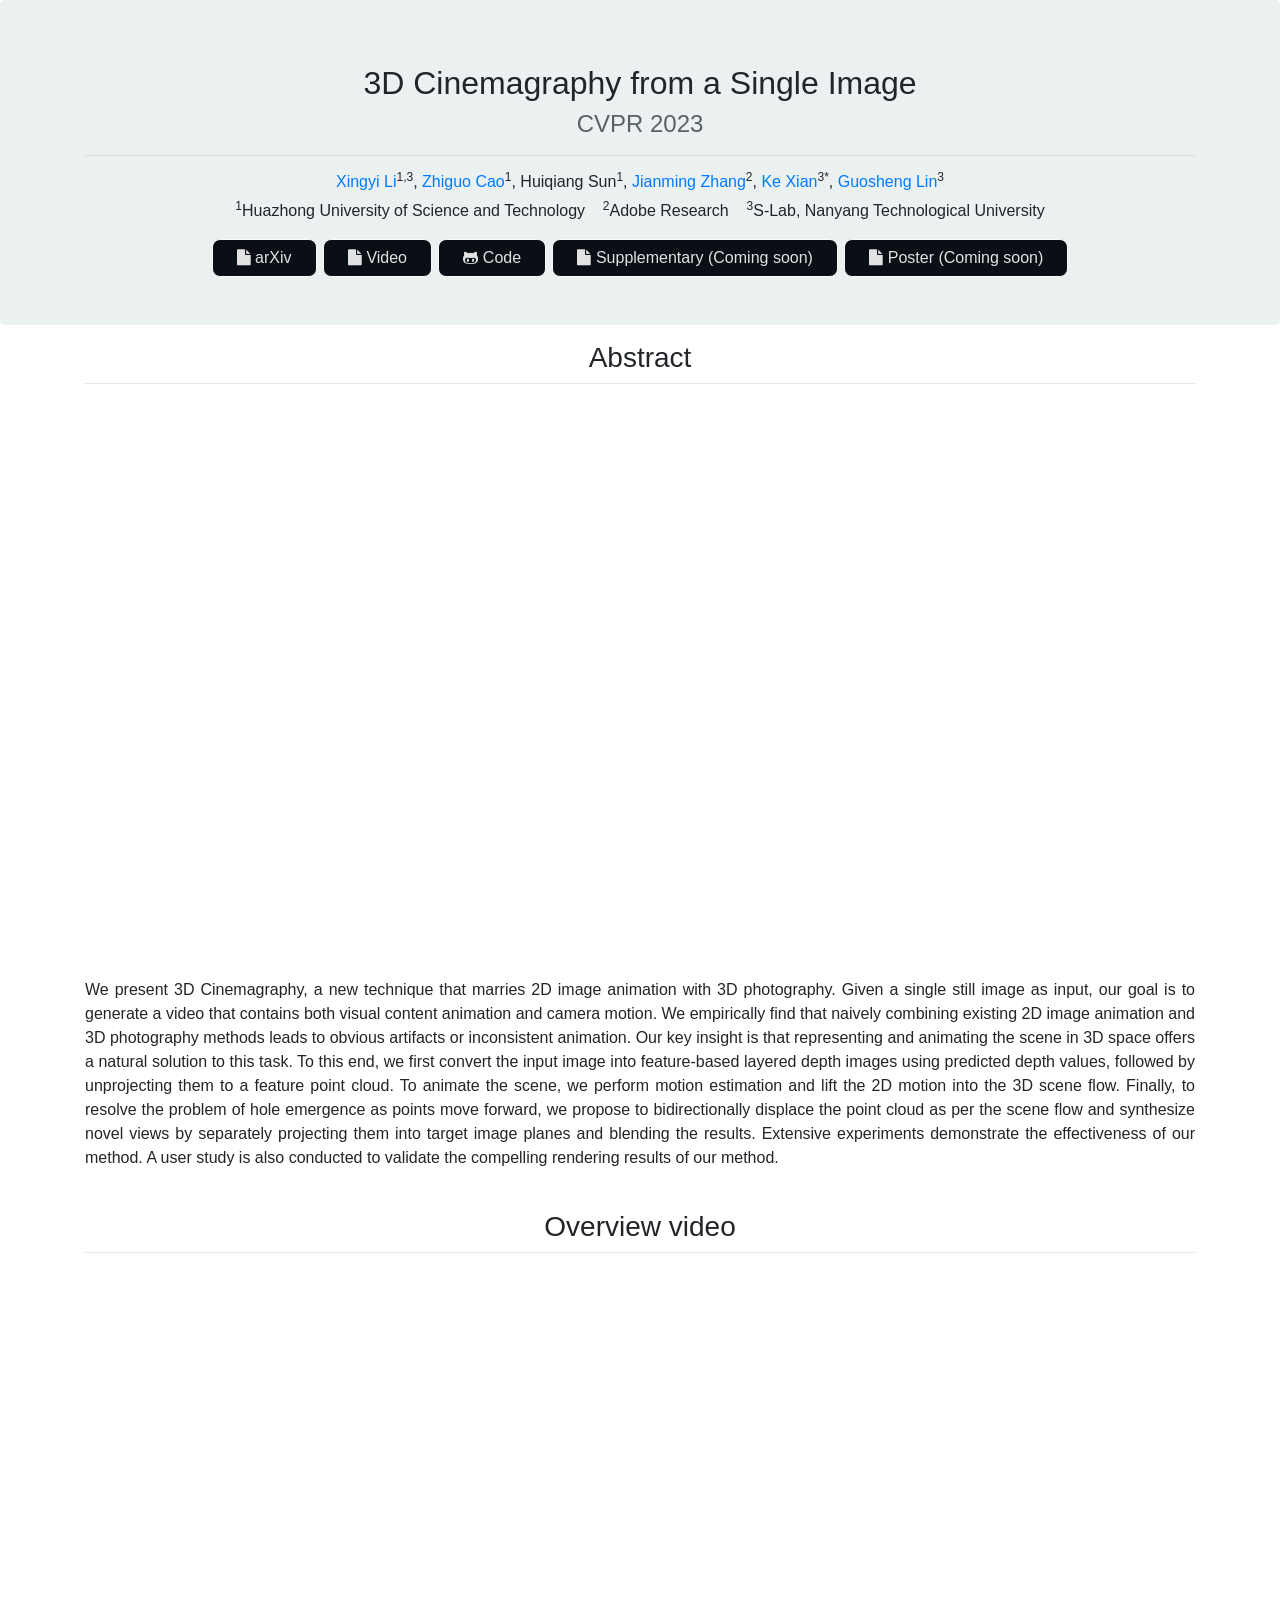
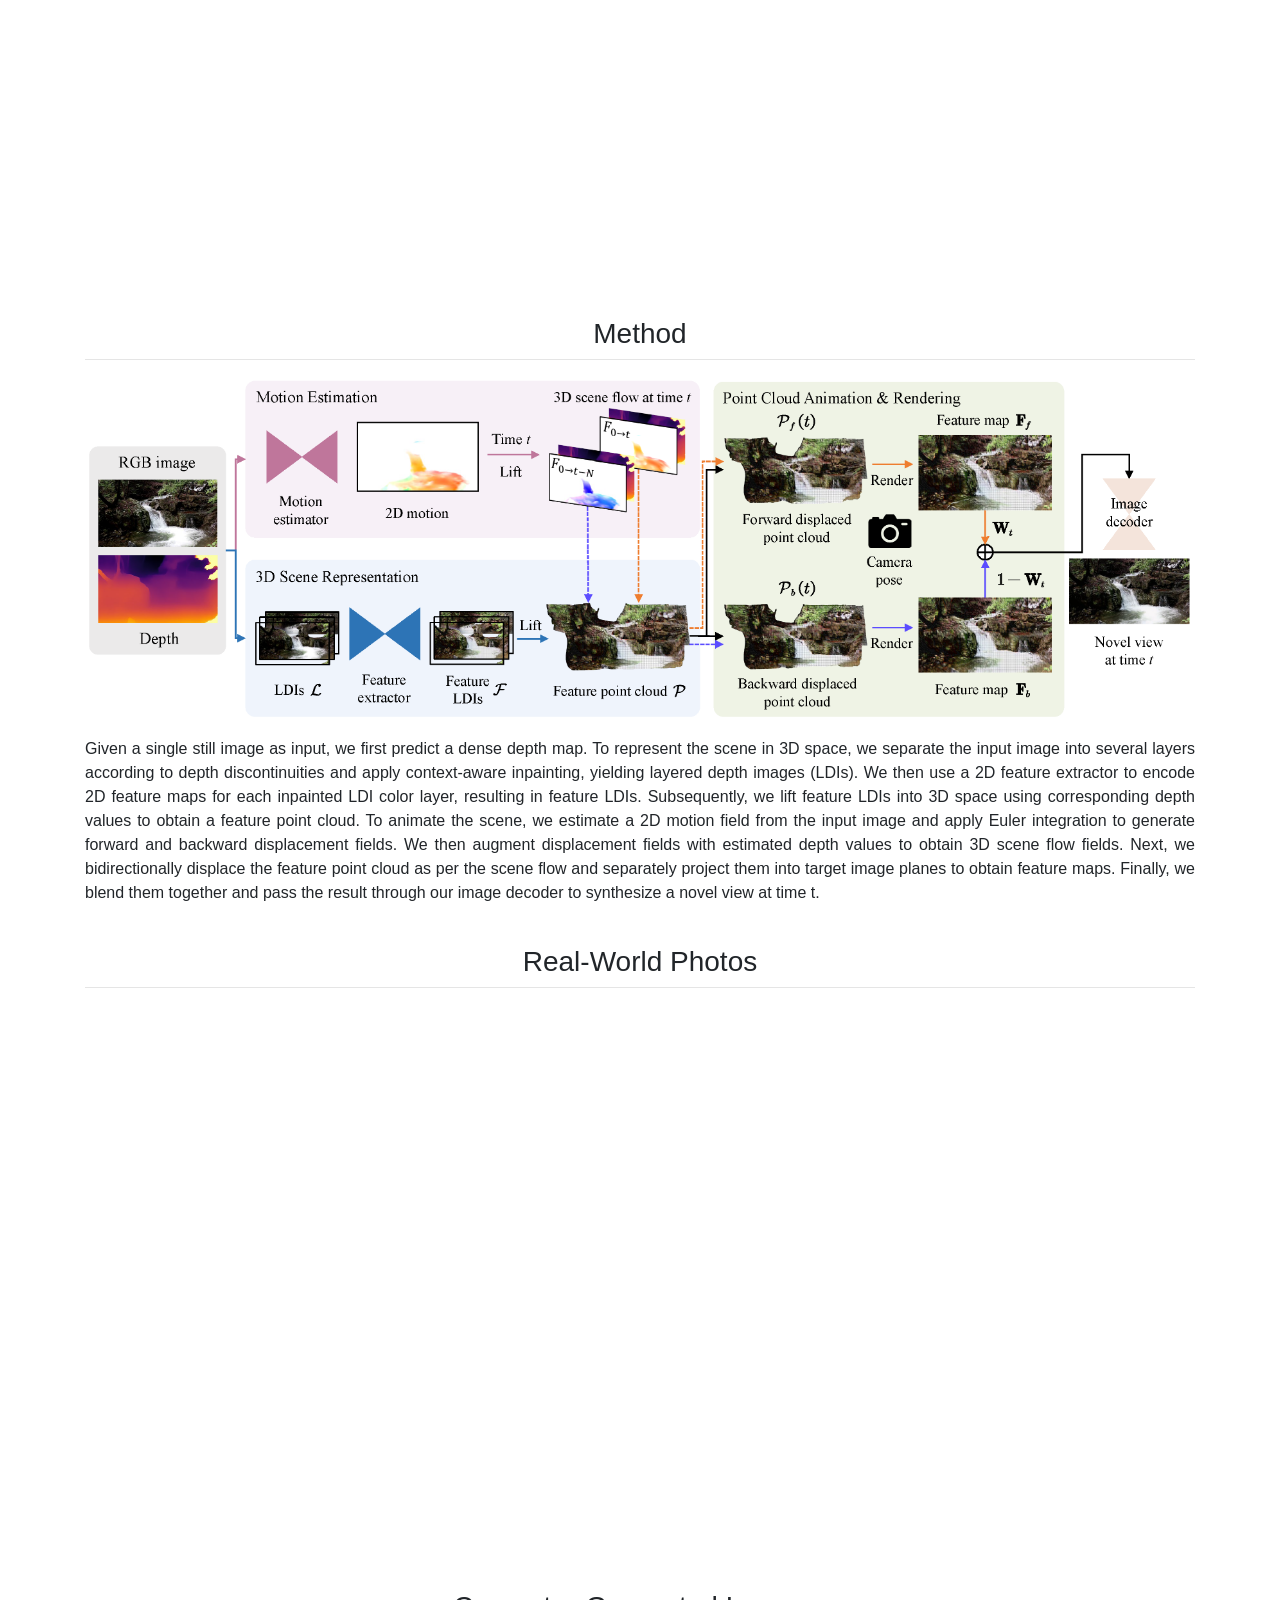
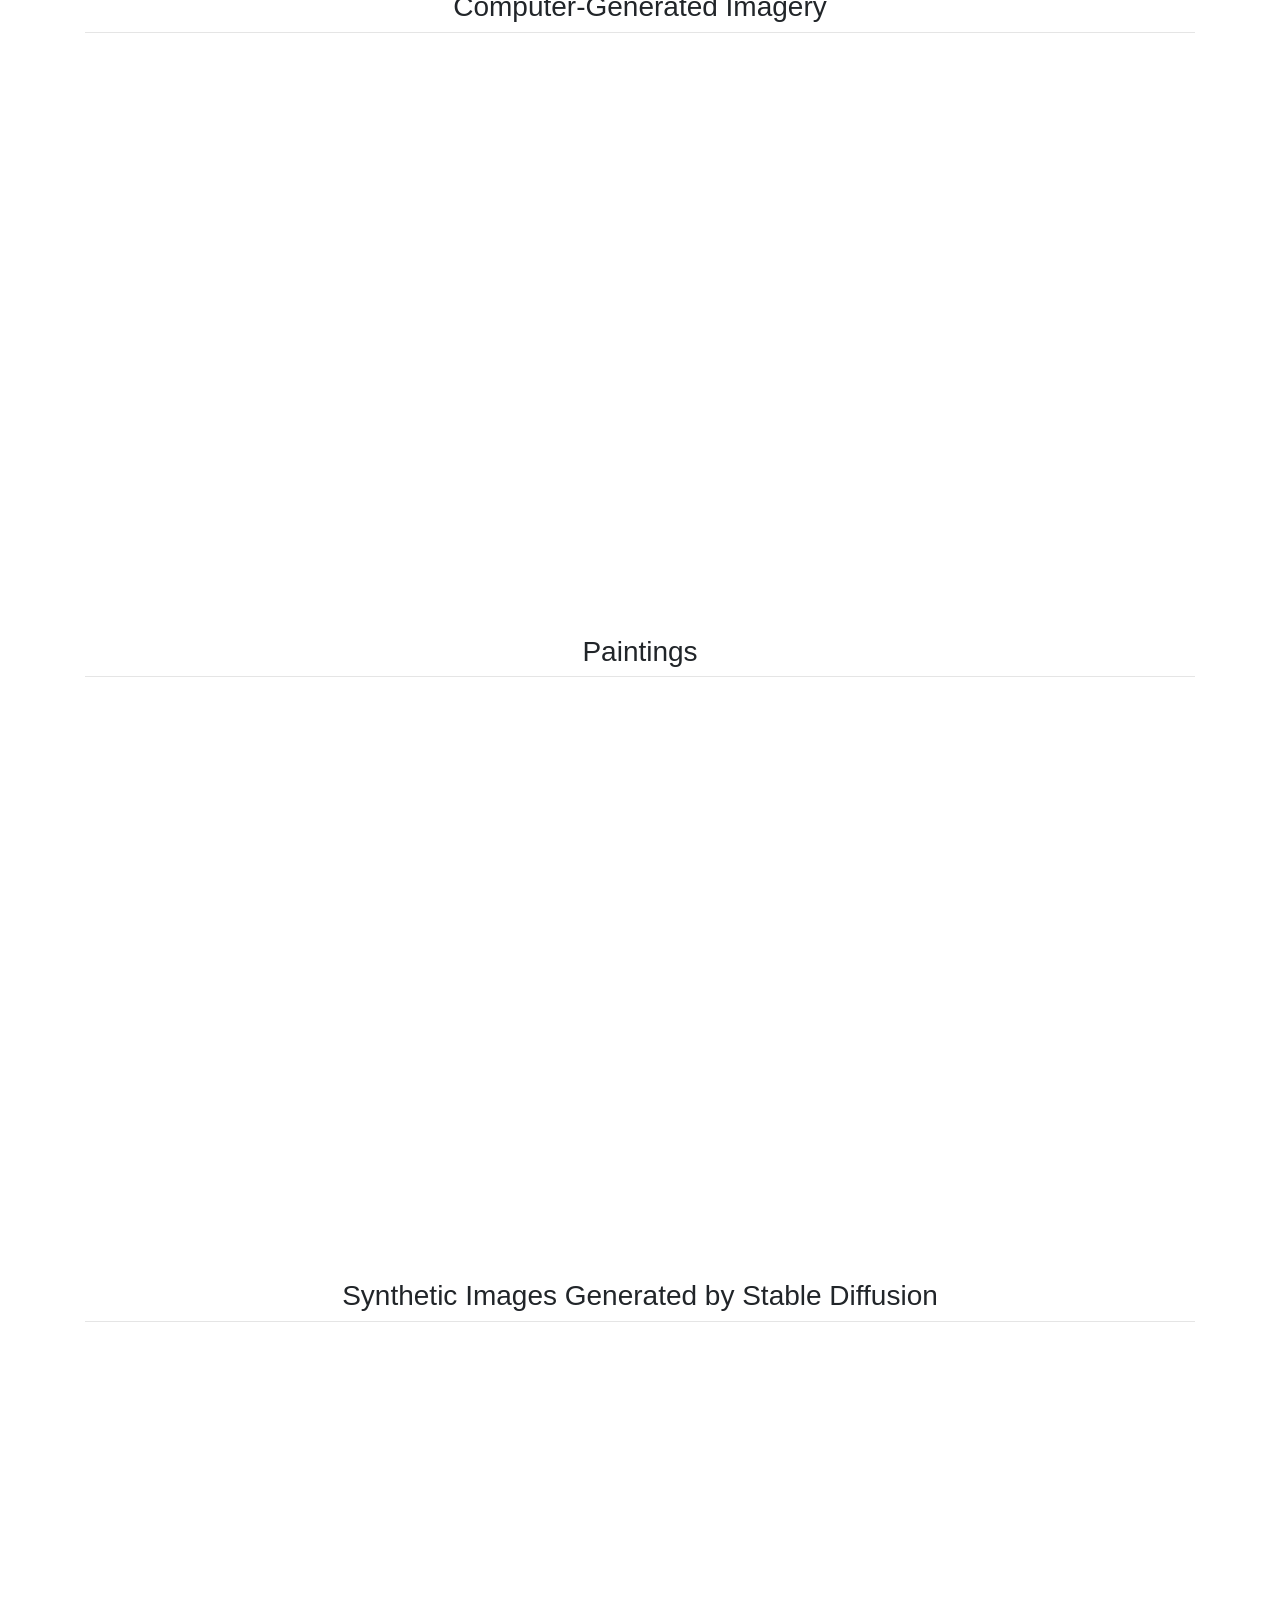
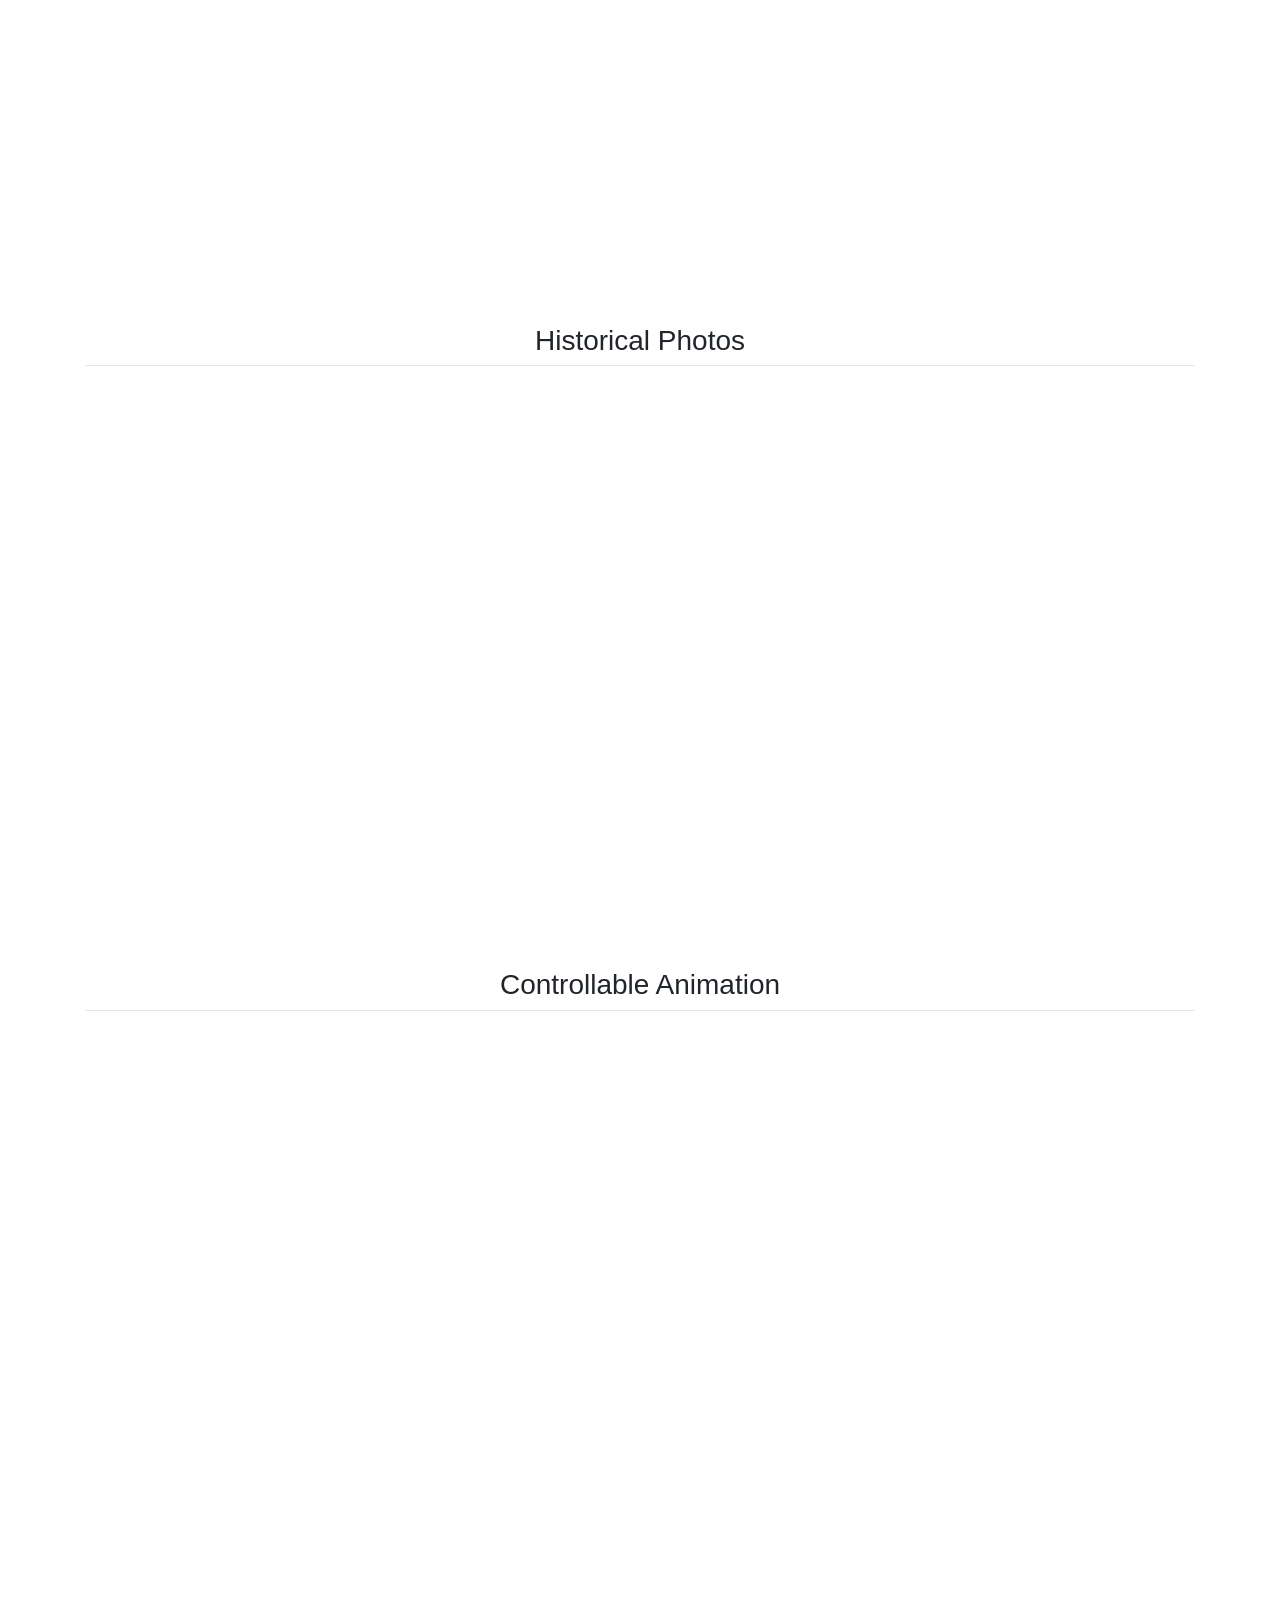
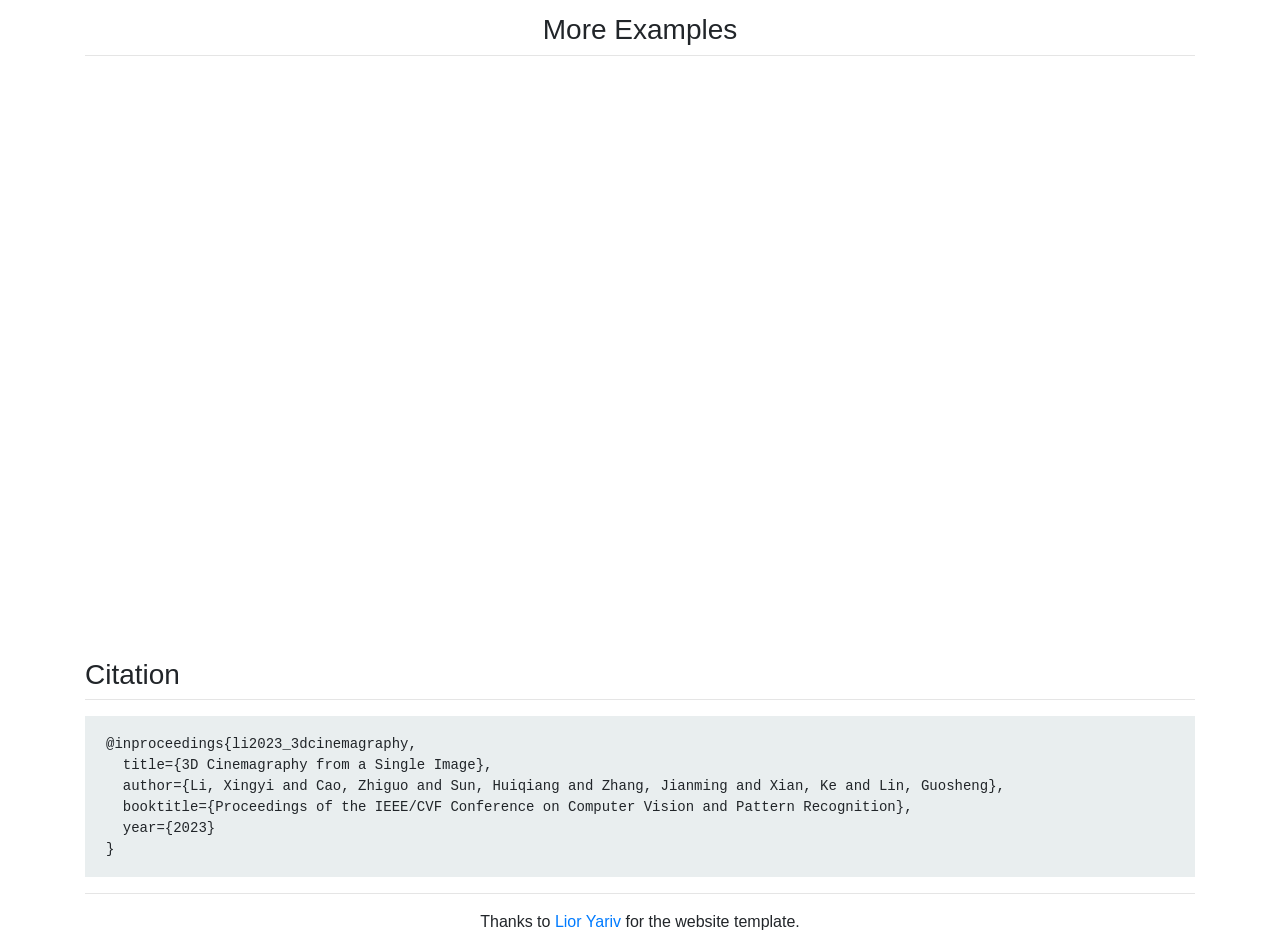
==== 3d-cinemagraphy/index.html @ d4bc2334 "Update index.html" ====
<!DOCTYPE html>
<html lang="en">
  <head>
    <meta charset="UTF-8">
    <meta http-equiv="X-UA-Compatible" content="IE=edge">
    <meta name="viewport" content="width=device-width, initial-scale=1">
    <title>3D Cinemagraphy from a Single Image</title>
    <!-- Bootstrap -->
    <link href="css/bootstrap-4.4.1.css" rel="stylesheet">
    <link rel="stylesheet" href="https://cdnjs.cloudflare.com/ajax/libs/font-awesome/4.7.0/css/font-awesome.min.css"> 
  </head>

  <!-- cover -->
  <section>
    <div class="jumbotron text-center mt-0">
      <div class="container">
        <div class="row">
          <div class="col-12">
            <h2> 3D Cinemagraphy from a Single Image</h2>
            <h4 style="color:#5a6268;">CVPR 2023</h4>
            <hr>
            <h6><a href="https://xingyi-li.github.io/" target="_blank">Xingyi Li</a><sup>1,3</sup>, 
                <a href="http://english.aia.hust.edu.cn/info/1030/1072.htm" target="_blank">Zhiguo Cao</a><sup>1</sup>,
                Huiqiang Sun</a><sup>1</sup>, 
                <a href="https://jimmie33.github.io/" target="_blank">Jianming Zhang</a><sup>2</sup>,
                <a href="https://sites.google.com/site/kexian1991/" target="_blank">Ke Xian</a><sup>3*</sup>, 
                <a href="https://guosheng.github.io/" target="_blank">Guosheng Lin</a><sup>3</sup></h6>
            <p><sup>1</sup>Huazhong University of Science and Technology &nbsp;&nbsp; 
               <sup>2</sup>Adobe Research &nbsp;&nbsp; 
               <sup>3</sup>S-Lab, Nanyang Technological University</p>
            <div class="row justify-content-center">
              <div class="column">
                  <p class="mb-5"><a class="btn btn-large btn-light" href="https://arxiv.org/abs/2303.05724" role="button"  target="_blank">
                    <i class="fa fa-file"></i> arXiv </a> </p>
              </div>
              <div class="column">
                  <p class="mb-5"><a class="btn btn-large btn-light" href="https://youtu.be/NKeEgILtRkw" role="button"  target="_blank">
                    <i class="fa fa-file"></i> Video </a> </p>
              </div>
              <div class="column">
                  <p class="mb-5"><a class="btn btn-large btn-light" href="https://github.com/xingyi-li/3d-cinemagraphy" role="button"  target="_blank">
                    <i class="fa fa-github-alt"></i> Code </a> </p>
              </div>
              <div class="column">
                  <p class="mb-5"><a class="btn btn-large btn-light" href="https://xingyi-li.github.io/3d-cinemagraphy/" role="button"  target="_blank">
                    <i class="fa fa-file"></i> Supplementary (Coming soon) </a> </p>
              </div>
              <div class="column">
                <p class="mb-5"><a class="btn btn-large btn-light" href="https://xingyi-li.github.io/3d-cinemagraphy/" role="button"  target="_blank">
                  <i class="fa fa-file"></i> Poster (Coming soon) </a> </p>
            </div>
            </div>
          </div>
        </div>
      </div>
    </div>
  </section>

  <!-- abstract -->
  <section>
    <div class="container">
      <div class="row">
        <div class="col-12 text-center">
          <h3>Abstract</h3>
            <hr style="margin-top:0px">
            <video width="100%" playsinline="" autoplay="autoplay" loop="loop" preload="" muted="">
                  <source src="images/teaser_no_audio.mp4" type="video/mp4">
              </video>
<!--             <img class="img-fluid" src="images/pipeline-v4.png"> -->
              <!-- <br><br> -->
          <p class="text-justify">  </p>
          <p class="text-justify">We present 3D Cinemagraphy, a new technique that marries 2D image animation with 3D photography. Given a single still image as input, our goal is to generate a video that contains both visual content animation and camera motion. We empirically find that naively combining existing 2D image animation and 3D photography methods leads to obvious artifacts or inconsistent animation. Our key insight is that representing and animating the scene in 3D space offers a natural solution to this task. To this end, we first convert the input image into feature-based layered depth images using predicted depth values, followed by unprojecting them to a feature point cloud. To animate the scene, we perform motion estimation and lift the 2D motion into the 3D scene flow. Finally, to resolve the problem of hole emergence as points move forward, we propose to bidirectionally displace the point cloud as per the scene flow and synthesize novel views by separately projecting them into target image planes and blending the results. Extensive experiments demonstrate the effectiveness of our method. A user study is also conducted to validate the compelling rendering results of our method.</p>
        </div>
      </div>
    </div>
  </section>
  <br>

  <section>
    <div class="container">
      <div class="row">
        <div class="col-12 text-center">
            <h3>Overview video</h3>
            <hr style="margin-top:0px">
            <div class="embed-responsive embed-responsive-16by9">
                <iframe style="clip-path: inset(1px 1px)" width="100%" height="100%" src="https://www.youtube.com/embed/NKeEgILtRkw" frameborder="0" allow="accelerometer; autoplay; encrypted-media; gyroscope; picture-in-picture" allowfullscreen=""></iframe>
            </div>
        </div>
      </div>
    </div>
  </section>
  <br>

   <!-- method -->
  <section>
    <div class="container">
      <div class="row">
        <div class="col-12 text-center">
          <h3>Method</h3>
            <hr style="margin-top:0px">
<!--             <video width="100%" playsinline="" autoplay="autoplay" loop="loop" preload="" muted="">
                  <source src="images/teaser_no_audio.mp4" type="video/mp4">
              </video> -->
            <img class="img-fluid" src="images/pipeline-v4.png">
              <!-- <br><br> -->
          <p class="text-justify">  </p>
          <p class="text-justify">Given a single still image as input, we first predict a dense depth map. To represent the scene in 3D space, we separate the input image into several layers according to depth discontinuities and apply context-aware inpainting, yielding layered depth images (LDIs). We then use a 2D feature extractor to encode 2D feature maps for each inpainted LDI color layer, resulting in feature LDIs. Subsequently, we lift feature LDIs into 3D space using corresponding depth values to obtain a feature point cloud. To animate the scene, we estimate a 2D motion field from the input image and apply Euler integration to generate forward and backward displacement fields. We then augment displacement fields with estimated depth values to obtain 3D scene flow fields. Next, we bidirectionally displace the feature point cloud as per the scene flow and separately project them into target image planes to obtain feature maps. Finally, we blend them together and pass the result through our image decoder to synthesize a novel view at time t.
</p>
        </div>
      </div>
    </div>
  </section>
  <br>

  <section>
    <div class="container">
      <div class="row">
        <div class="col-12 text-center">
          <h3>Real-World Photos</h3>
            <hr style="margin-top:0px">
            <video width="100%" playsinline="" autoplay="autoplay" loop="loop" preload="" muted="">
                  <source src="images/real-photos.mp4" type="video/mp4">
              </video>
<!--             <img class="img-fluid" src="images/pipeline-v4.png"> -->
              <!-- <br><br> -->
        </div>
      </div>
    </div>
  </section>
  <br>

  <section>
    <div class="container">
      <div class="row">
        <div class="col-12 text-center">
          <h3>Computer-Generated Imagery</h3>
            <hr style="margin-top:0px">
            <video width="100%" playsinline="" autoplay="autoplay" loop="loop" preload="" muted="">
                  <source src="images/cg.mp4" type="video/mp4">
              </video>
<!--             <img class="img-fluid" src="images/pipeline-v4.png"> -->
              <!-- <br><br> -->
        </div>
      </div>
    </div>
  </section>
  <br>

  <section>
    <div class="container">
      <div class="row">
        <div class="col-12 text-center">
          <h3>Paintings</h3>
            <hr style="margin-top:0px">
            <video width="100%" playsinline="" autoplay="autoplay" loop="loop" preload="" muted="">
                  <source src="images/paintings.mp4" type="video/mp4">
              </video>
<!--             <img class="img-fluid" src="images/pipeline-v4.png"> -->
              <!-- <br><br> -->
        </div>
      </div>
    </div>
  </section>
  <br>
  
  <section>
    <div class="container">
      <div class="row">
        <div class="col-12 text-center">
          <h3>Synthetic Images Generated by Stable Diffusion</h3>
            <hr style="margin-top:0px">
            <video width="100%" playsinline="" autoplay="autoplay" loop="loop" preload="" muted="">
                  <source src="images/stable.mp4" type="video/mp4">
              </video>
<!--             <img class="img-fluid" src="images/pipeline-v4.png"> -->
              <!-- <br><br> -->
        </div>
      </div>
    </div>
  </section>
  <br>

  <section>
    <div class="container">
      <div class="row">
        <div class="col-12 text-center">
          <h3>Historical Photos</h3>
            <hr style="margin-top:0px">
            <video width="100%" playsinline="" autoplay="autoplay" loop="loop" preload="" muted="">
                  <source src="images/historical.mp4" type="video/mp4">
              </video>
<!--             <img class="img-fluid" src="images/pipeline-v4.png"> -->
              <!-- <br><br> -->
        </div>
      </div>
    </div>
  </section>
  <br>

  <section>
    <div class="container">
      <div class="row">
        <div class="col-12 text-center">
          <h3>Controllable Animation</h3>
            <hr style="margin-top:0px">
            <video width="100%" playsinline="" autoplay="autoplay" loop="loop" preload="" muted="">
                  <source src="images/control.mp4" type="video/mp4">
              </video>
<!--             <img class="img-fluid" src="images/pipeline-v4.png"> -->
              <!-- <br><br> -->
        </div>
      </div>
    </div>
  </section>
  <br>

  <section>
    <div class="container">
      <div class="row">
        <div class="col-12 text-center">
          <h3>More Examples</h3>
            <hr style="margin-top:0px">
            <video width="100%" playsinline="" autoplay="autoplay" loop="loop" preload="" muted="">
                  <source src="images/more.mp4" type="video/mp4">
              </video>
<!--             <img class="img-fluid" src="images/pipeline-v4.png"> -->
              <!-- <br><br> -->
        </div>
      </div>
    </div>
  </section>
  <br>

  <!-- Appearsnce Hallucination
  <section>
    <div class="container">
      <div class="row">
        <div class="col-12 text-center">
            <h3> Appearance Hallucination of Brandenburg Gate </h3>
            <hr style="margin-top:0px">
            <video width="100%" playsinline="" autoplay="autoplay" loop="loop" preload="" muted="">
                <source src="images/app_Gate_c.mp4" type="video/mp4">
            </video>
        </div>
      </div>
    </div>
  </section>
  <br> of Brandenburg Gate -->

  <!-- Appearance
  <section>
    <div class="container">
      <div class="row">
        <div class="col-12 text-center">
            <h3>Appearance Hallucination of Brandenburg Gate</h3>
            <hr style="margin-top:0px">
            <video width="100%" playsinline="" autoplay="autoplay" loop="loop" preload="" muted="">
                <source src="images/app_Gate_c.mp4" type="video/mp4">
            <h3>Appearance Hallucination of Trevi Fountain</h3>
            <hr style="margin-top:0px">
            </video>
            <video width="100%" playsinline="" autoplay="autoplay" loop="loop" preload="" muted="">
                <source src="images/app_Fountain_c.mp4" type="video/mp4">
            </video>
        </div>
      </div>
    </div>
  </section>
  <br> Hallucination -->

 <!-- Appearance Hallucination -->
<!--   <section>
    <div class="container">
      <div class="row">
        <div class="col-12 text-center">
            <h3>Appearance Hallucination</h3>
            <hr style="margin-top:0px">
            <h4 style="margin-top:20px; margin-bottom:20px; color:#717980">Brandenburg Gate</h4>
            <video width="100%" playsinline="" autoplay="autoplay" loop="loop" preload="" muted="">
                <source src="images/app_Gate_c.mp4" type="video/mp4">
            </video>

            <h4 style="margin-top:20px; margin-bottom:20px; color:#717980">Trevi Fountain</h4>
            <video width="100%" playsinline="" autoplay="autoplay" loop="loop" preload="" muted="">
                <source src="images/app_Fountain_c.mp4" type="video/mp4">
            </video>
            </video>
        </div>
      </div>
    </div>
  </section>
  <br> -->

  <!-- Cross-Appearance Hallucination -->
<!--   <section>
    <div class="container">
      <div class="row">
        <div class="col-12 text-center">
            <h3>Cross-Appearance Hallucination</h3>
            <hr style="margin-top:0px">
            <h4 style="margin-top:20px; margin-bottom:20px; color:#717980">From Trevi Fountain to Brandenburg Gate</h4>
            <video width="100%" playsinline="" autoplay="autoplay" loop="loop" preload="" muted="">
                <source src="images/Fountain2Gate_c.mp4" type="video/mp4">
            </video>

            <h4 style="margin-top:20px; margin-bottom:20px; color:#717980">From Brandenburg Gate to Trevi Fountain</h4>
            <video width="100%" playsinline="" autoplay="autoplay" loop="loop" preload="" muted="">
                <source src="images/Gate2Fountain_c.mp4" type="video/mp4">
            </video>
            </video>
        </div>
      </div>
    </div>
  </section>
  <br> -->

  <!-- Appearance Hallucination From Artworks -->
<!--   <section>
    <div class="container">
      <div class="row">
        <div class="col-12 text-center">
            <h3>Appearance Hallucination From Artworks</h3>
            <hr style="margin-top:0px">
            <video width="100%" playsinline="" autoplay="autoplay" loop="loop" preload="" muted="">
                <source src="images/art_c.mp4" type="video/mp4">
            </video>
        </div>
      </div>
    </div>
  </section>
  <br> -->

<!-- citing -->
  <div class="container">
    <div class="row ">
      <div class="col-12">
          <h3>Citation</h3>
          <hr style="margin-top:0px">
              <pre style="background-color: #e9eeef;padding: 1.25em 1.5em">
<code>@inproceedings{li2023_3dcinemagraphy,
  title={3D Cinemagraphy from a Single Image},
  author={Li, Xingyi and Cao, Zhiguo and Sun, Huiqiang and Zhang, Jianming and Xian, Ke and Lin, Guosheng},
  booktitle={Proceedings of the IEEE/CVF Conference on Computer Vision and Pattern Recognition},
  year={2023}
}</code></pre>
          <hr>
      </div>
    </div>
  </div>

  <footer class="text-center" style="margin-bottom:10px">
      Thanks to <a href="https://lioryariv.github.io/" target="_blank">Lior Yariv</a> for the website template.
  </footer>

</body>
</html>
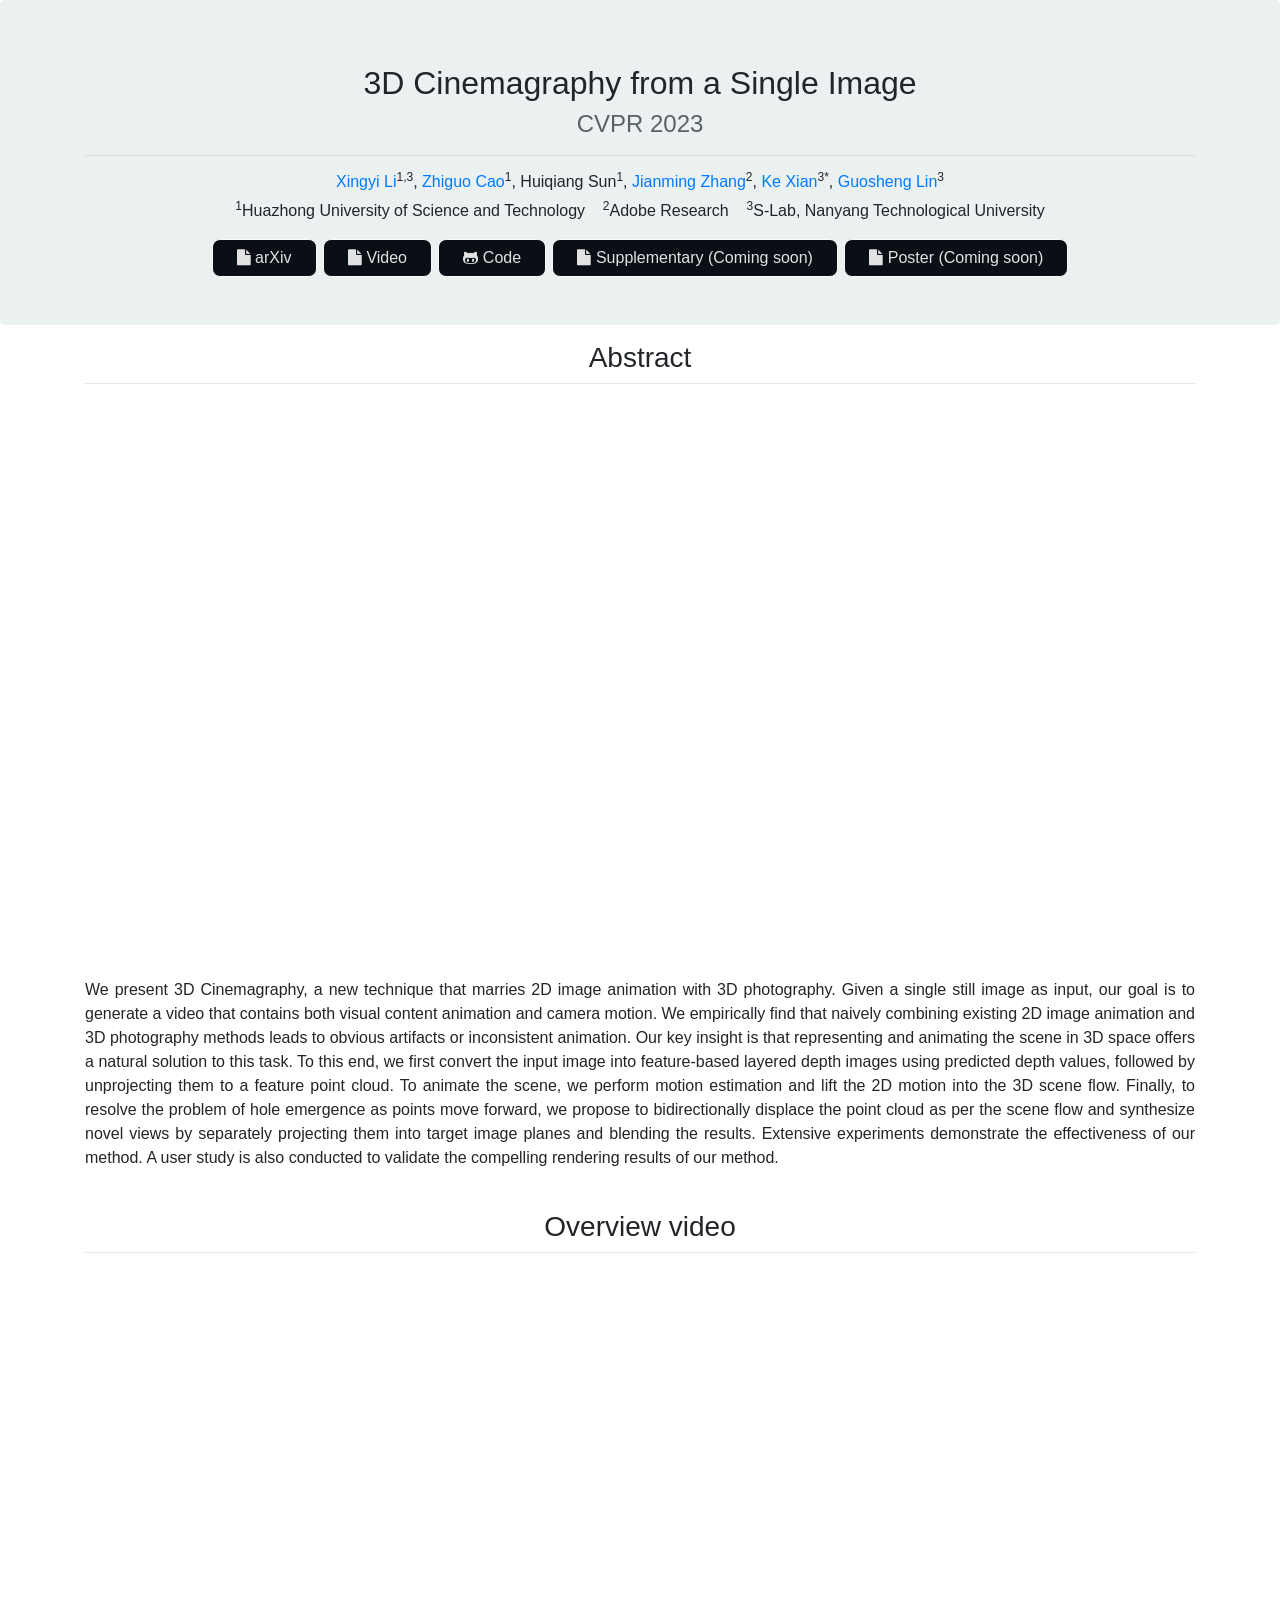
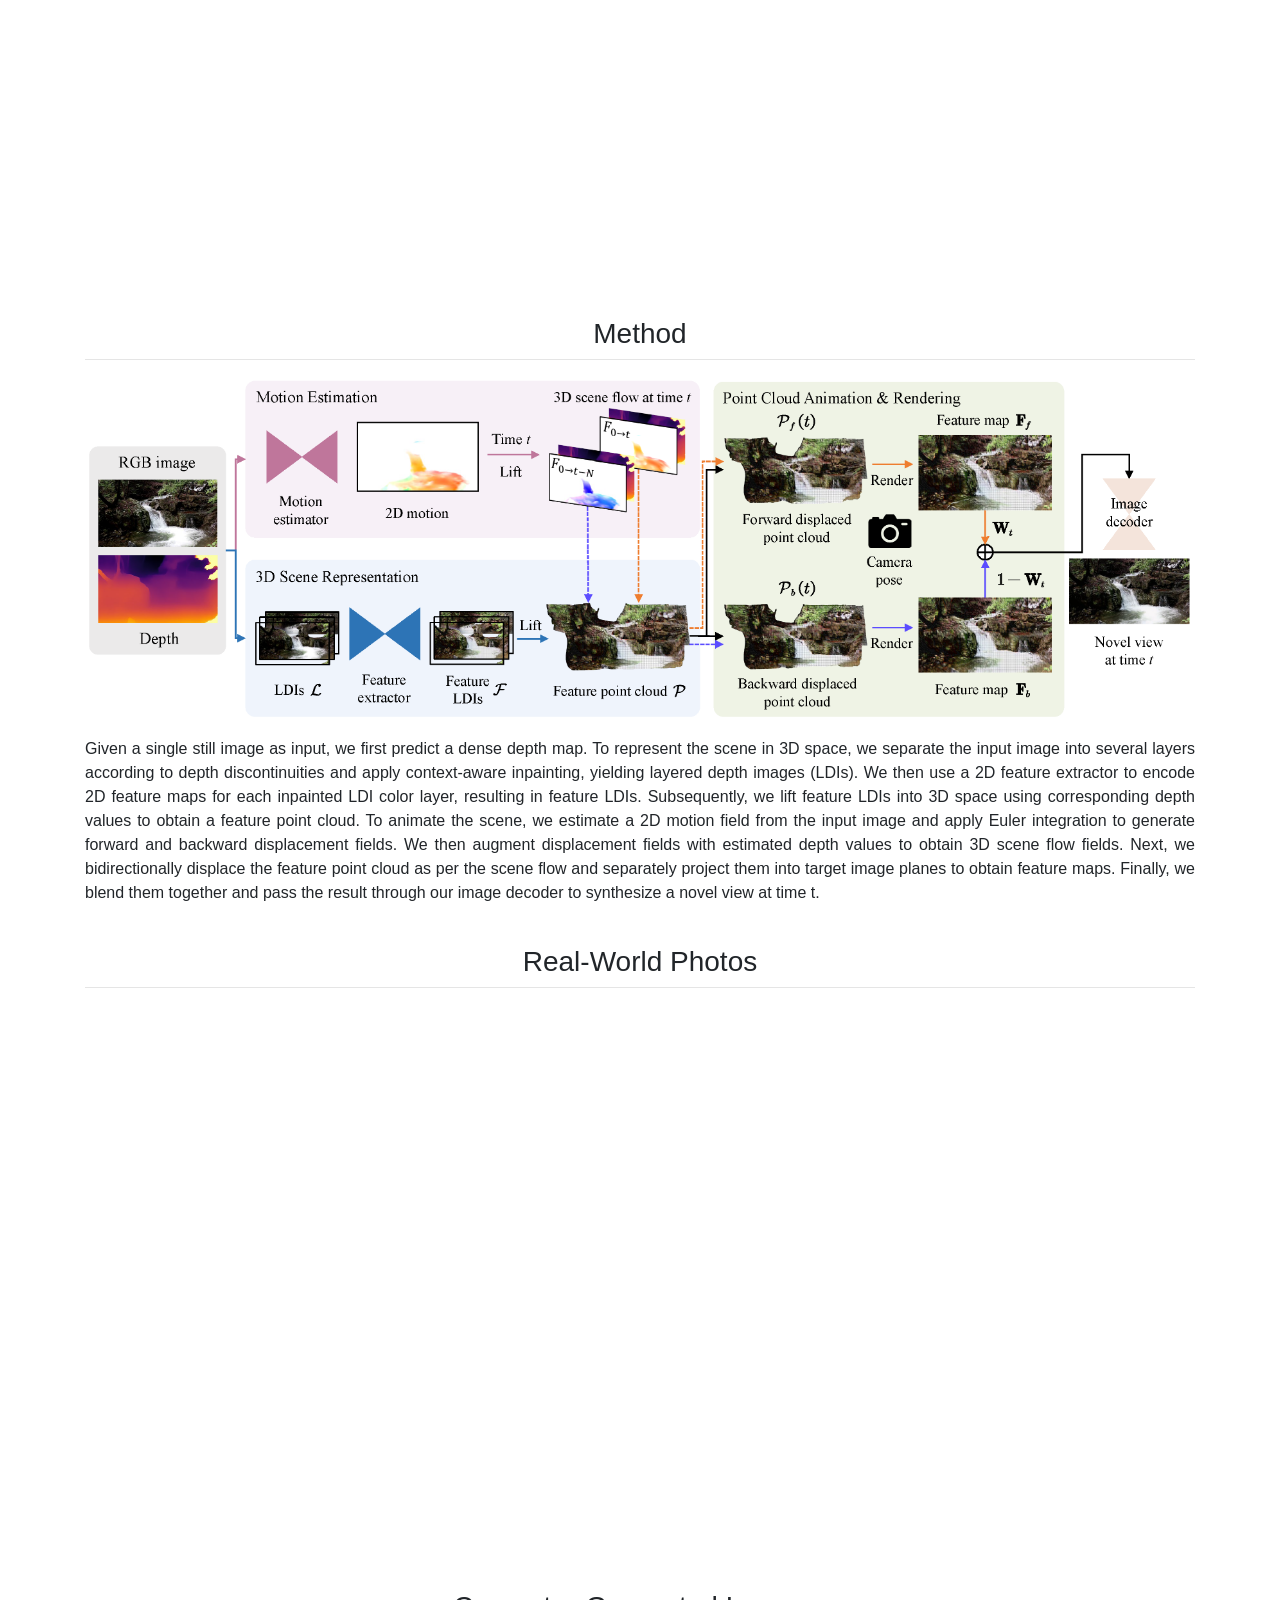
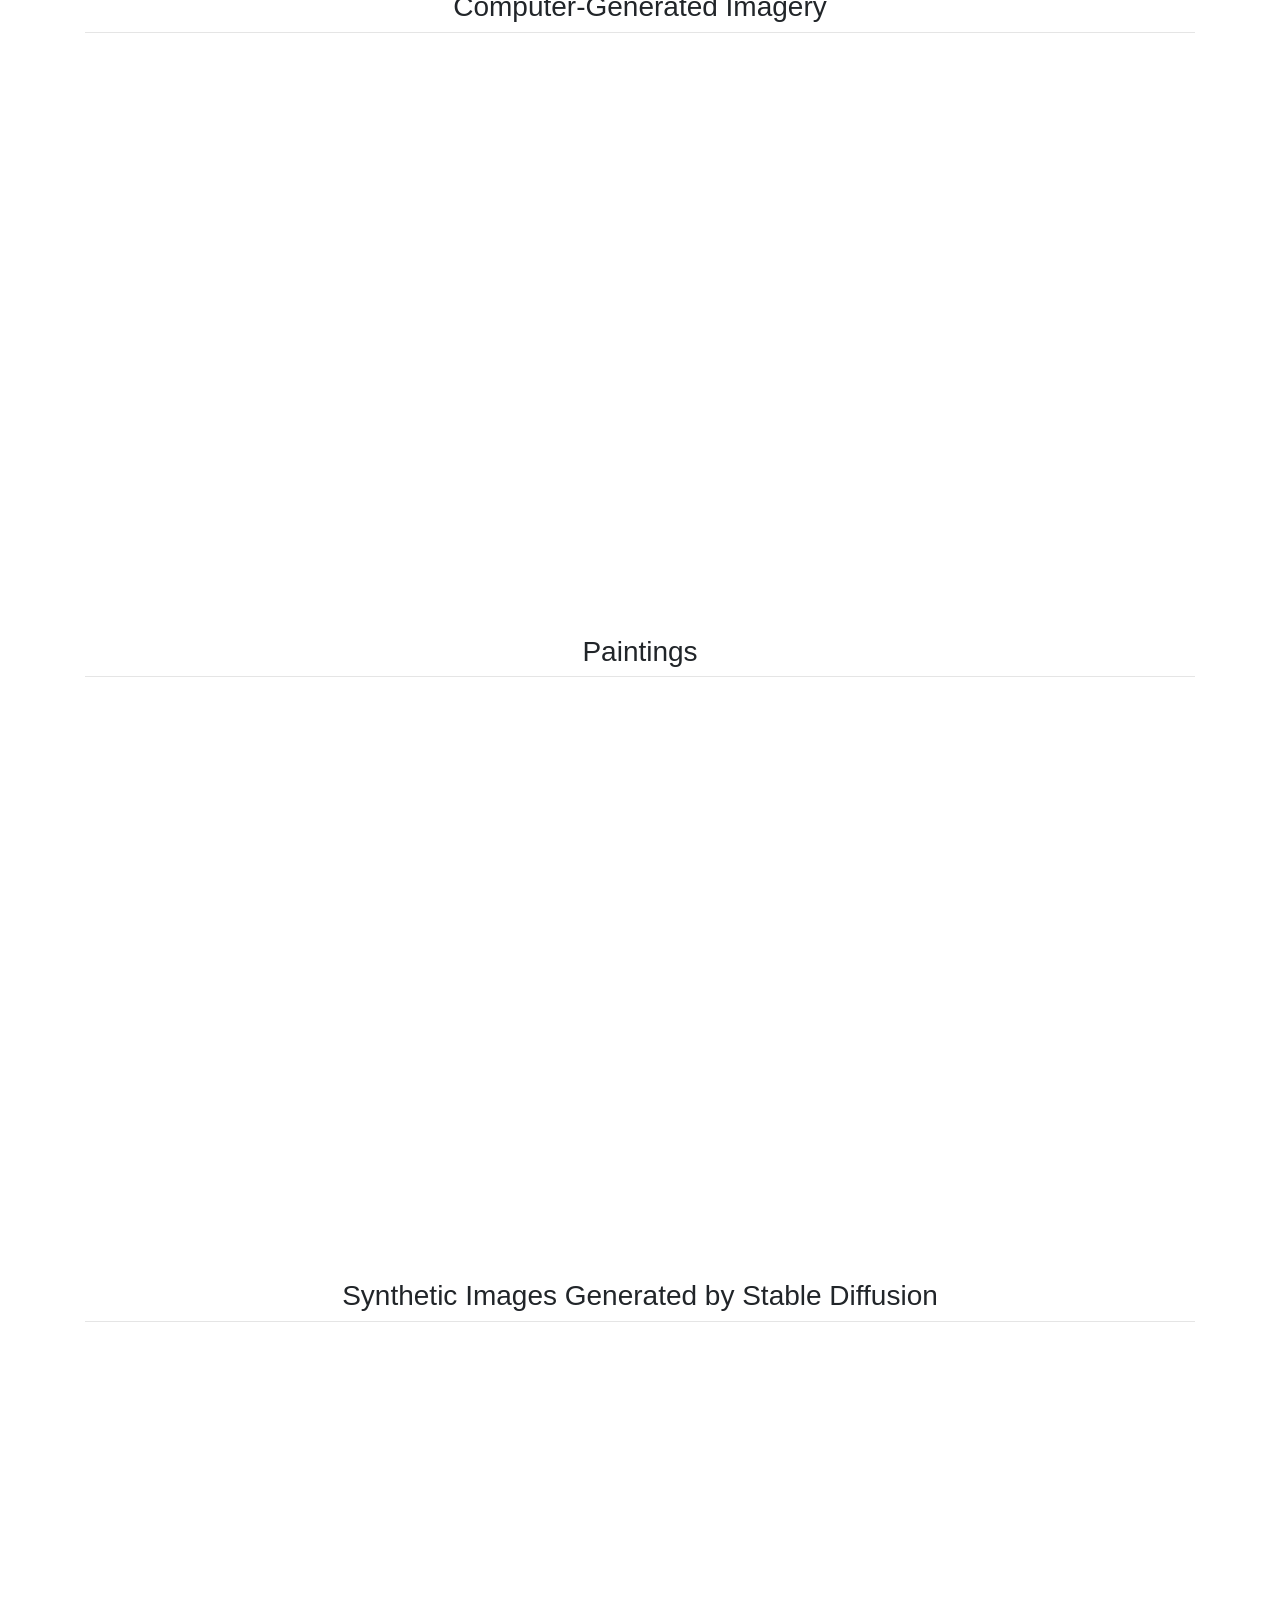
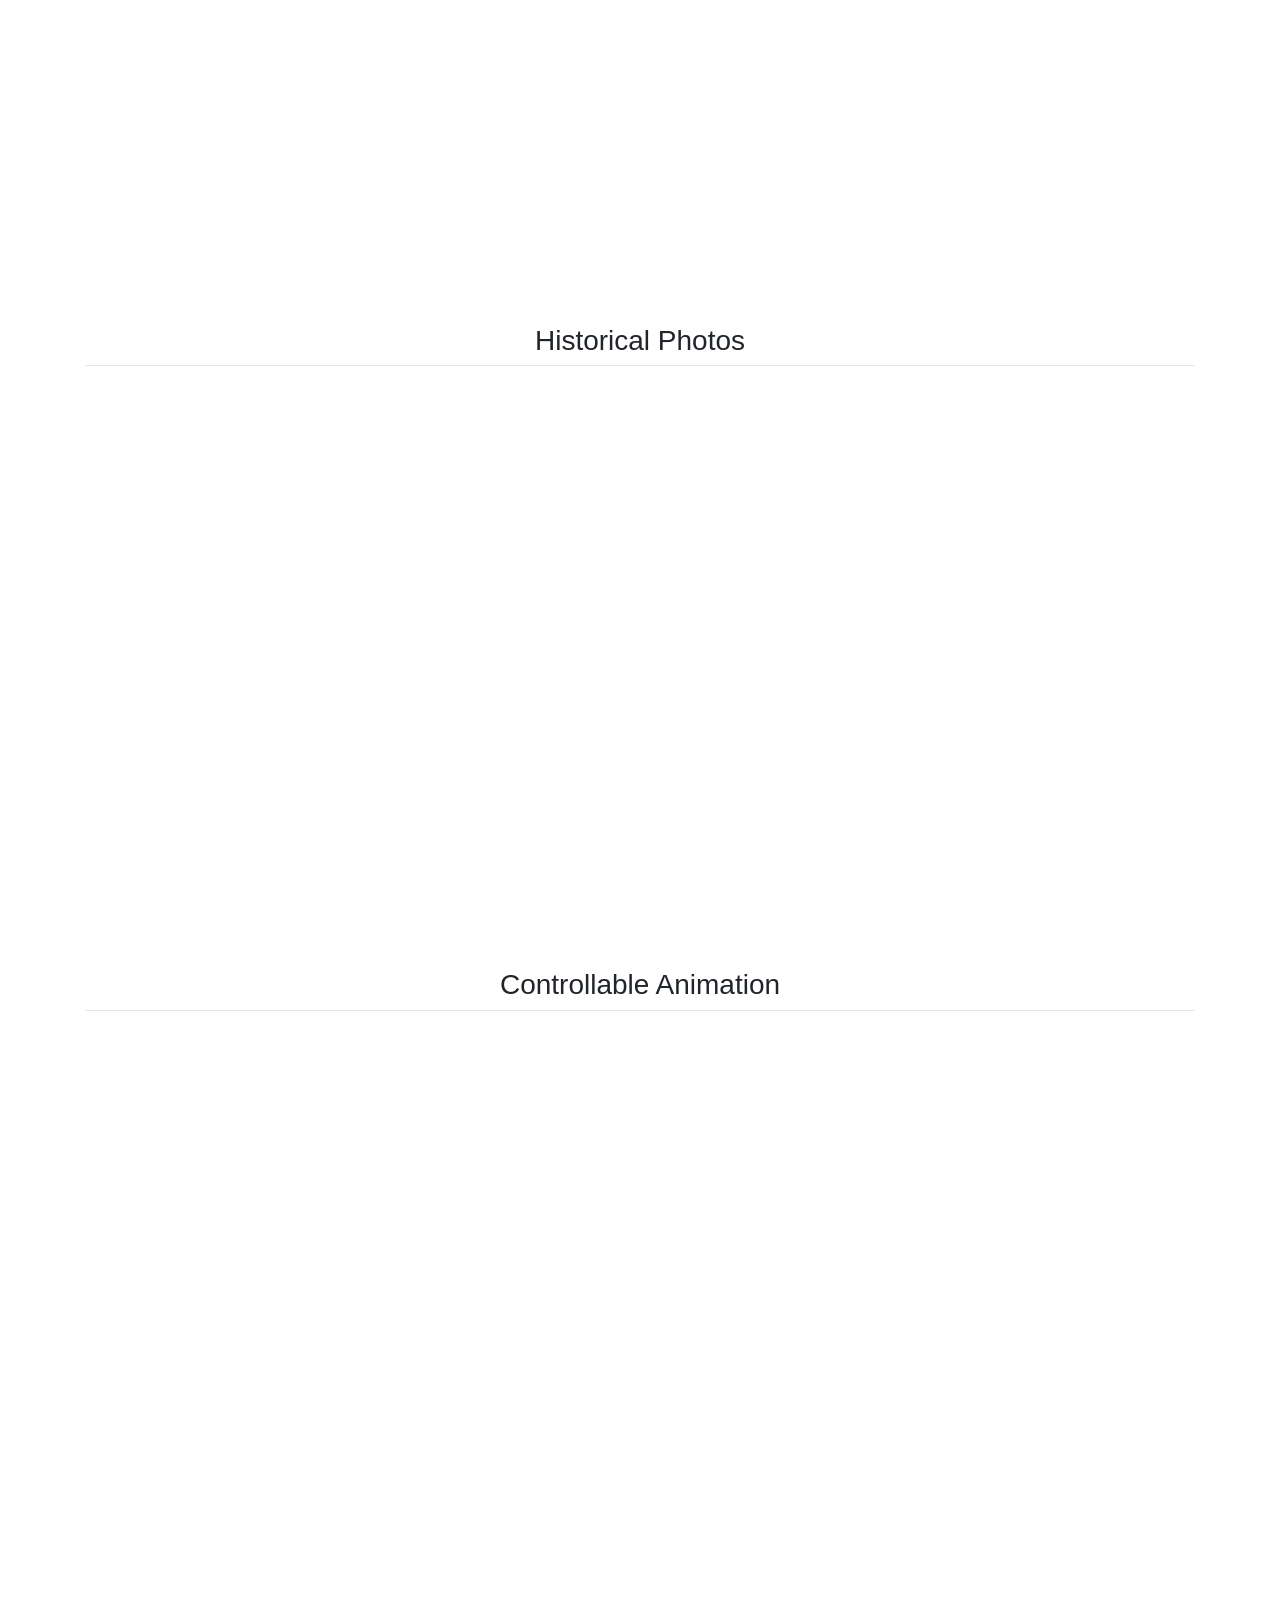
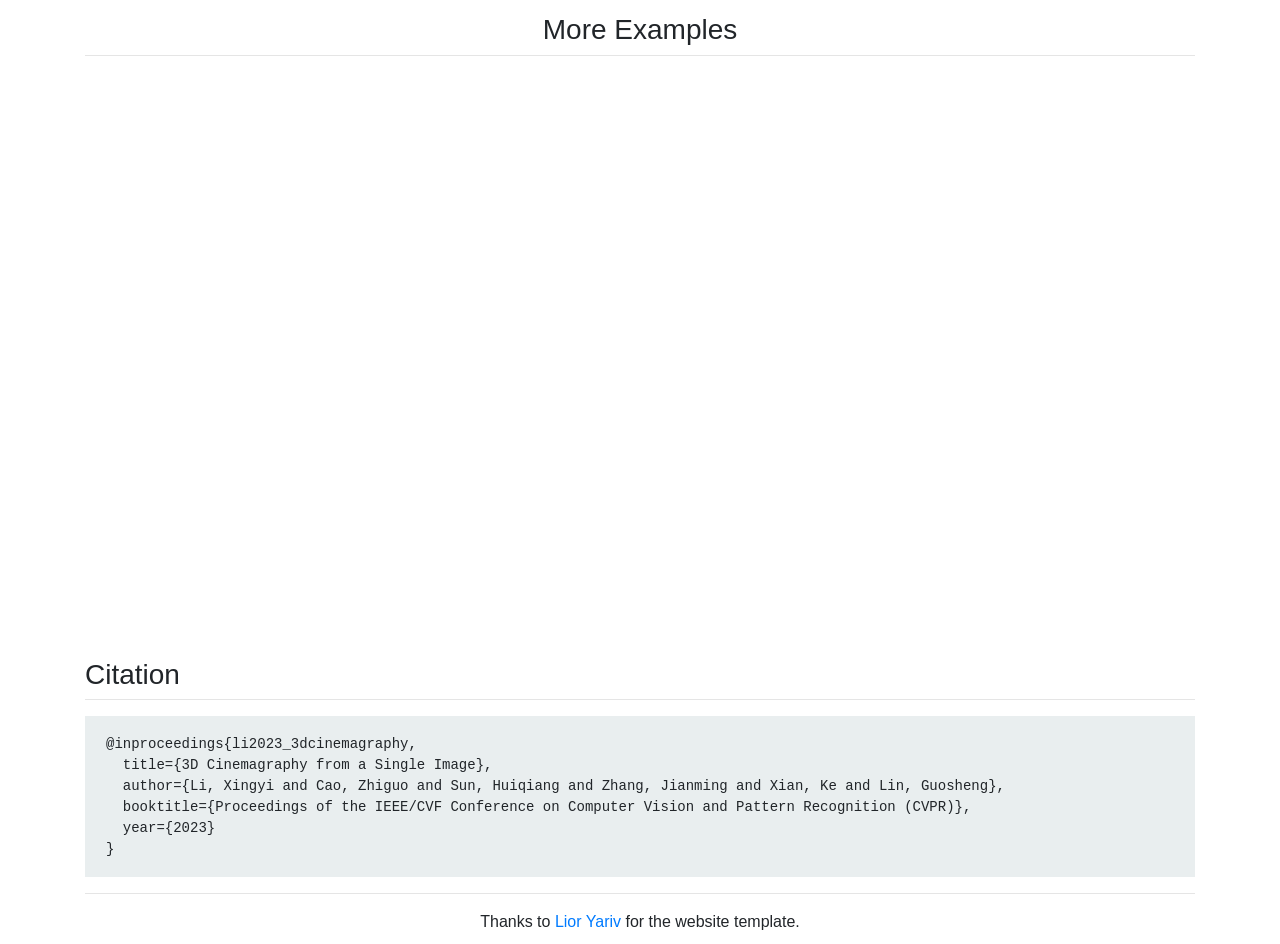
==== commit ce1137f4: "Update index.html" ====
--- a/3d-cinemagraphy/index.html
+++ b/3d-cinemagraphy/index.html
@@ -340,7 +340,7 @@
 <code>@inproceedings{li2023_3dcinemagraphy,
   title={3D Cinemagraphy from a Single Image},
   author={Li, Xingyi and Cao, Zhiguo and Sun, Huiqiang and Zhang, Jianming and Xian, Ke and Lin, Guosheng},
-  booktitle={Proceedings of the IEEE/CVF Conference on Computer Vision and Pattern Recognition},
+  booktitle={Proceedings of the IEEE/CVF Conference on Computer Vision and Pattern Recognition (CVPR)},
   year={2023}
 }</code></pre>
           <hr>
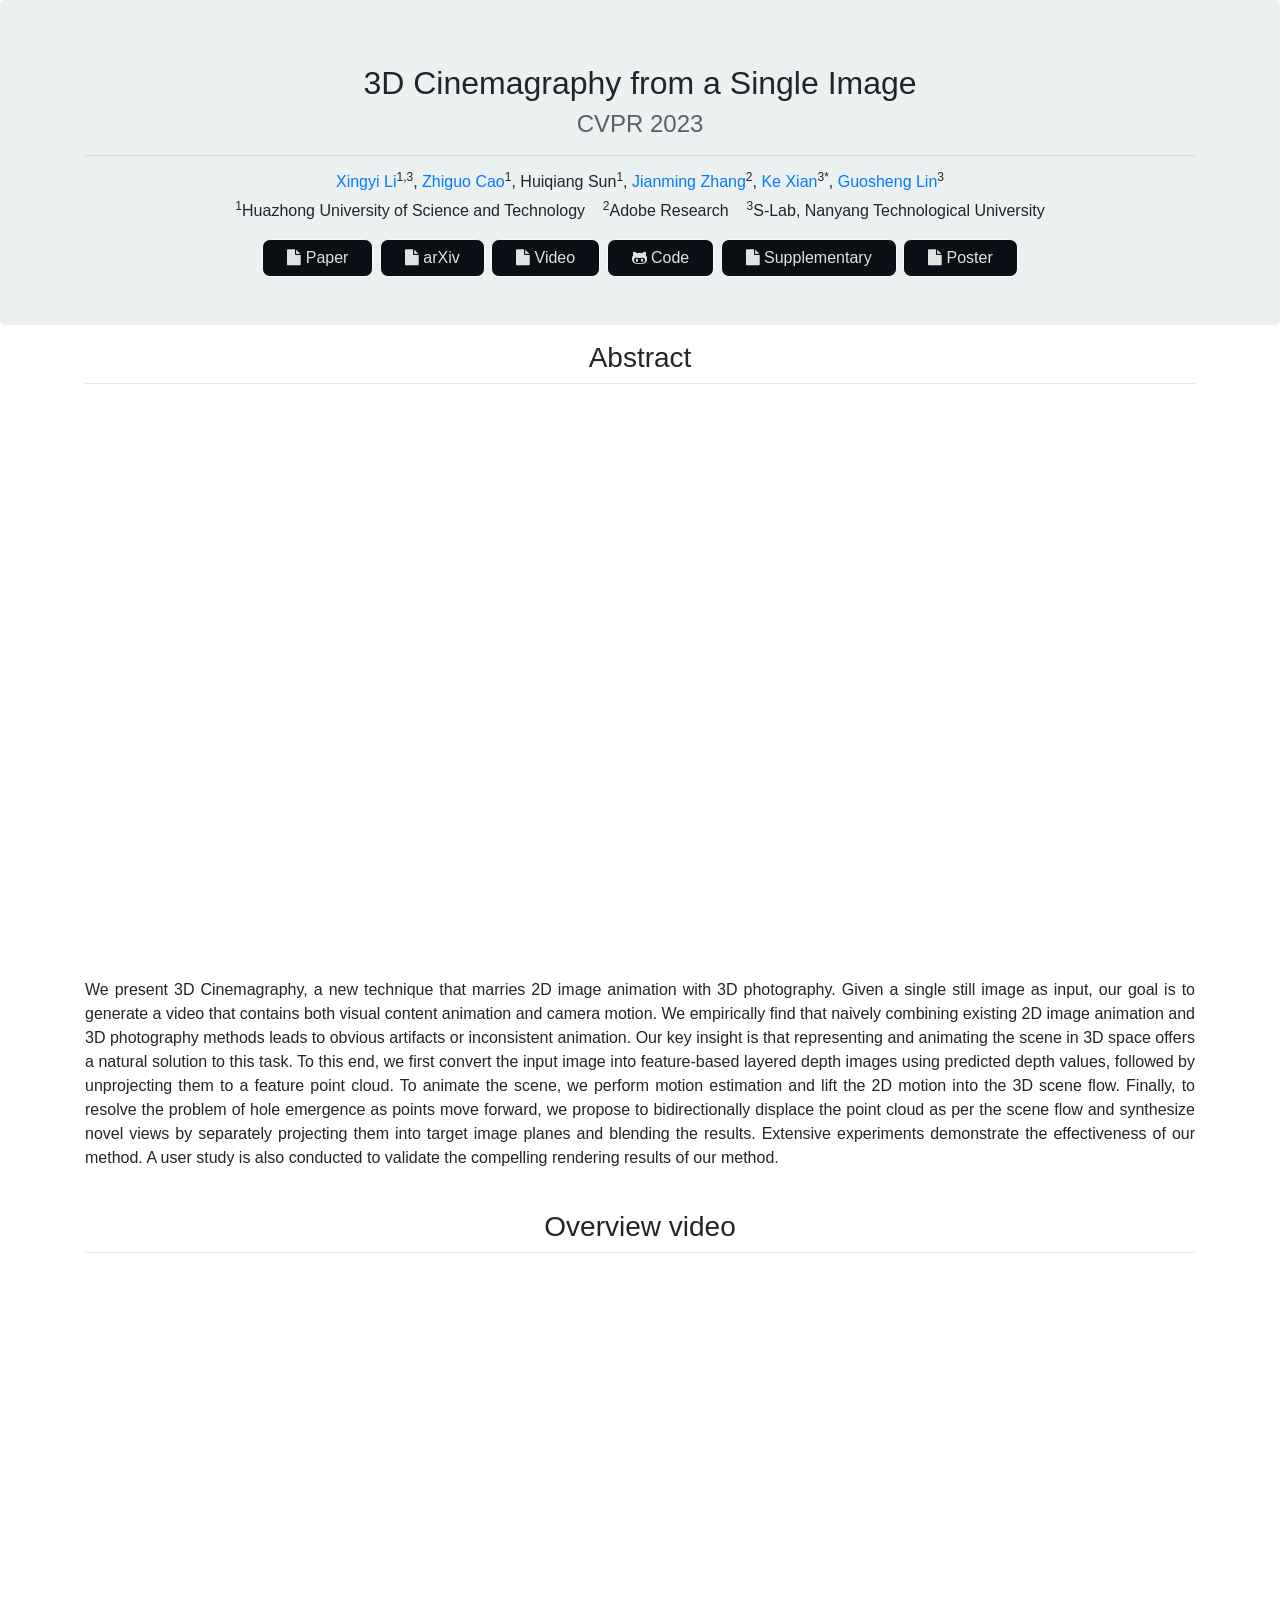
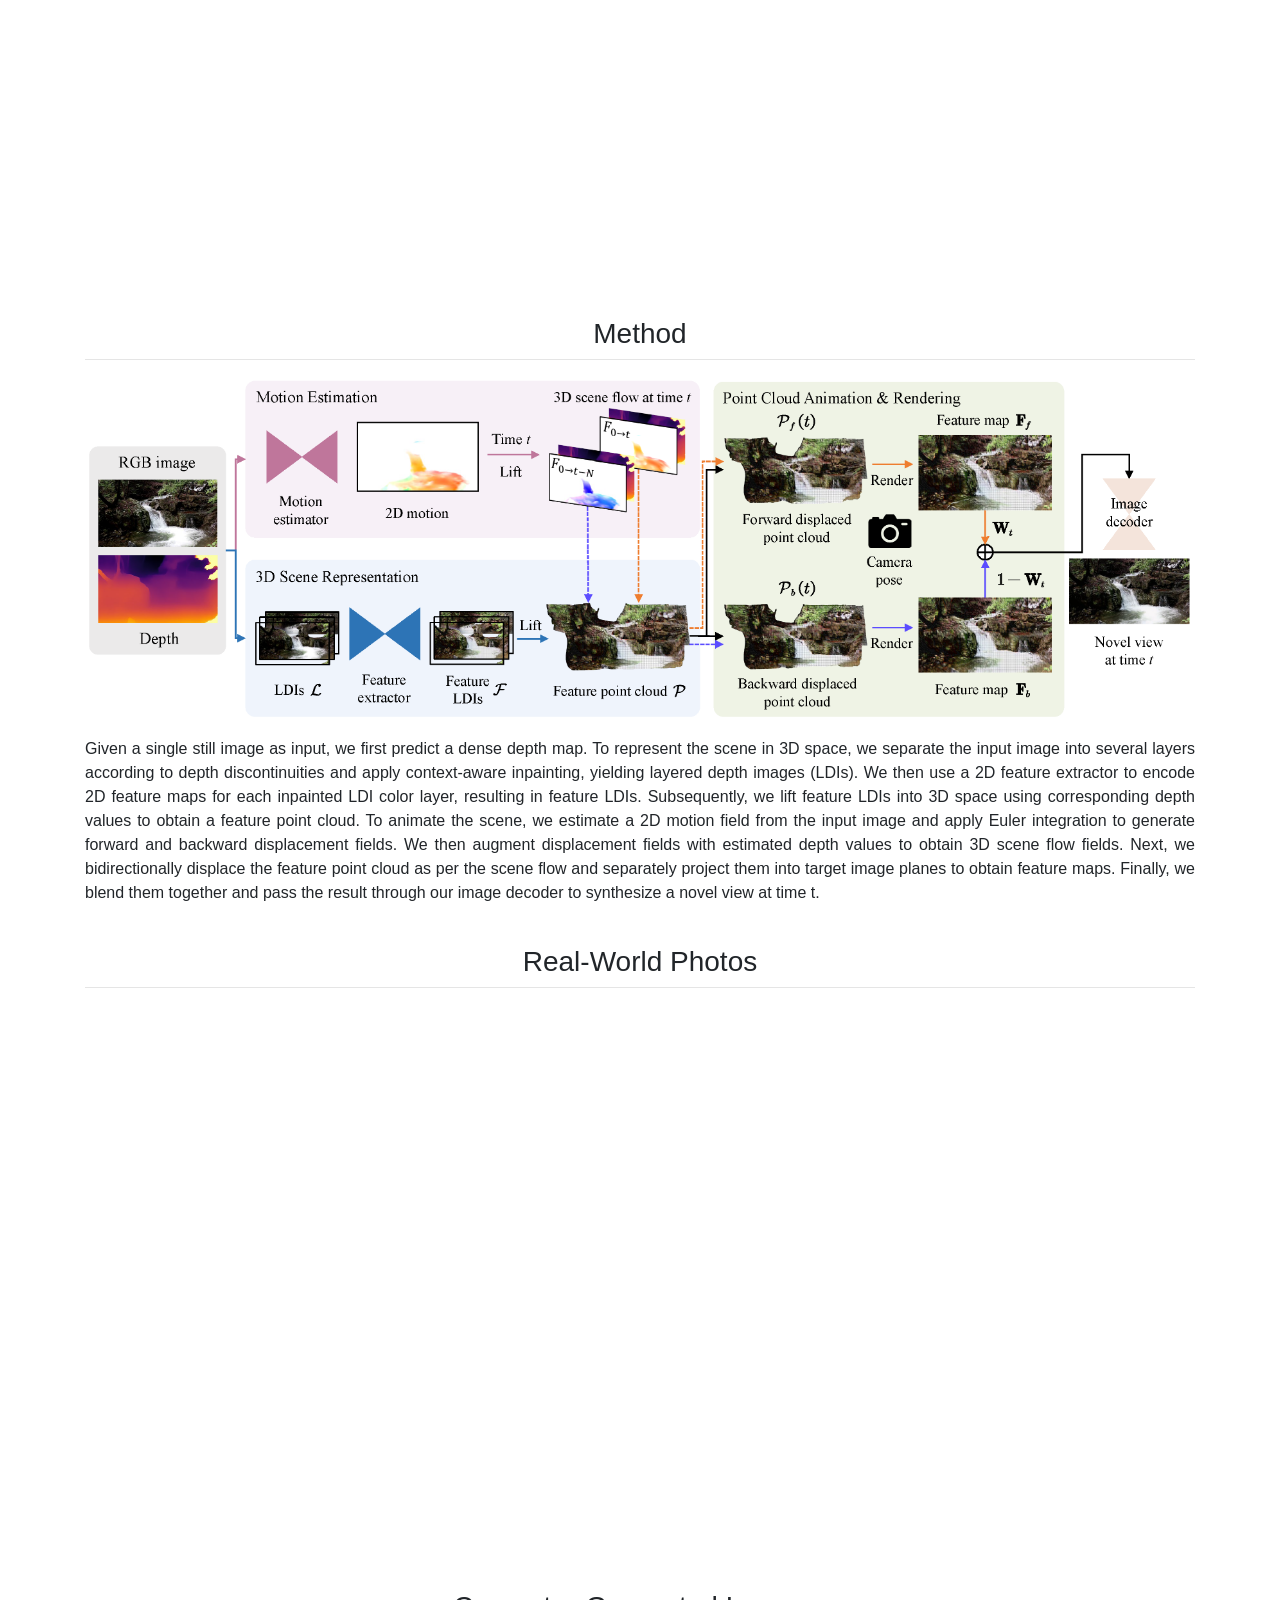
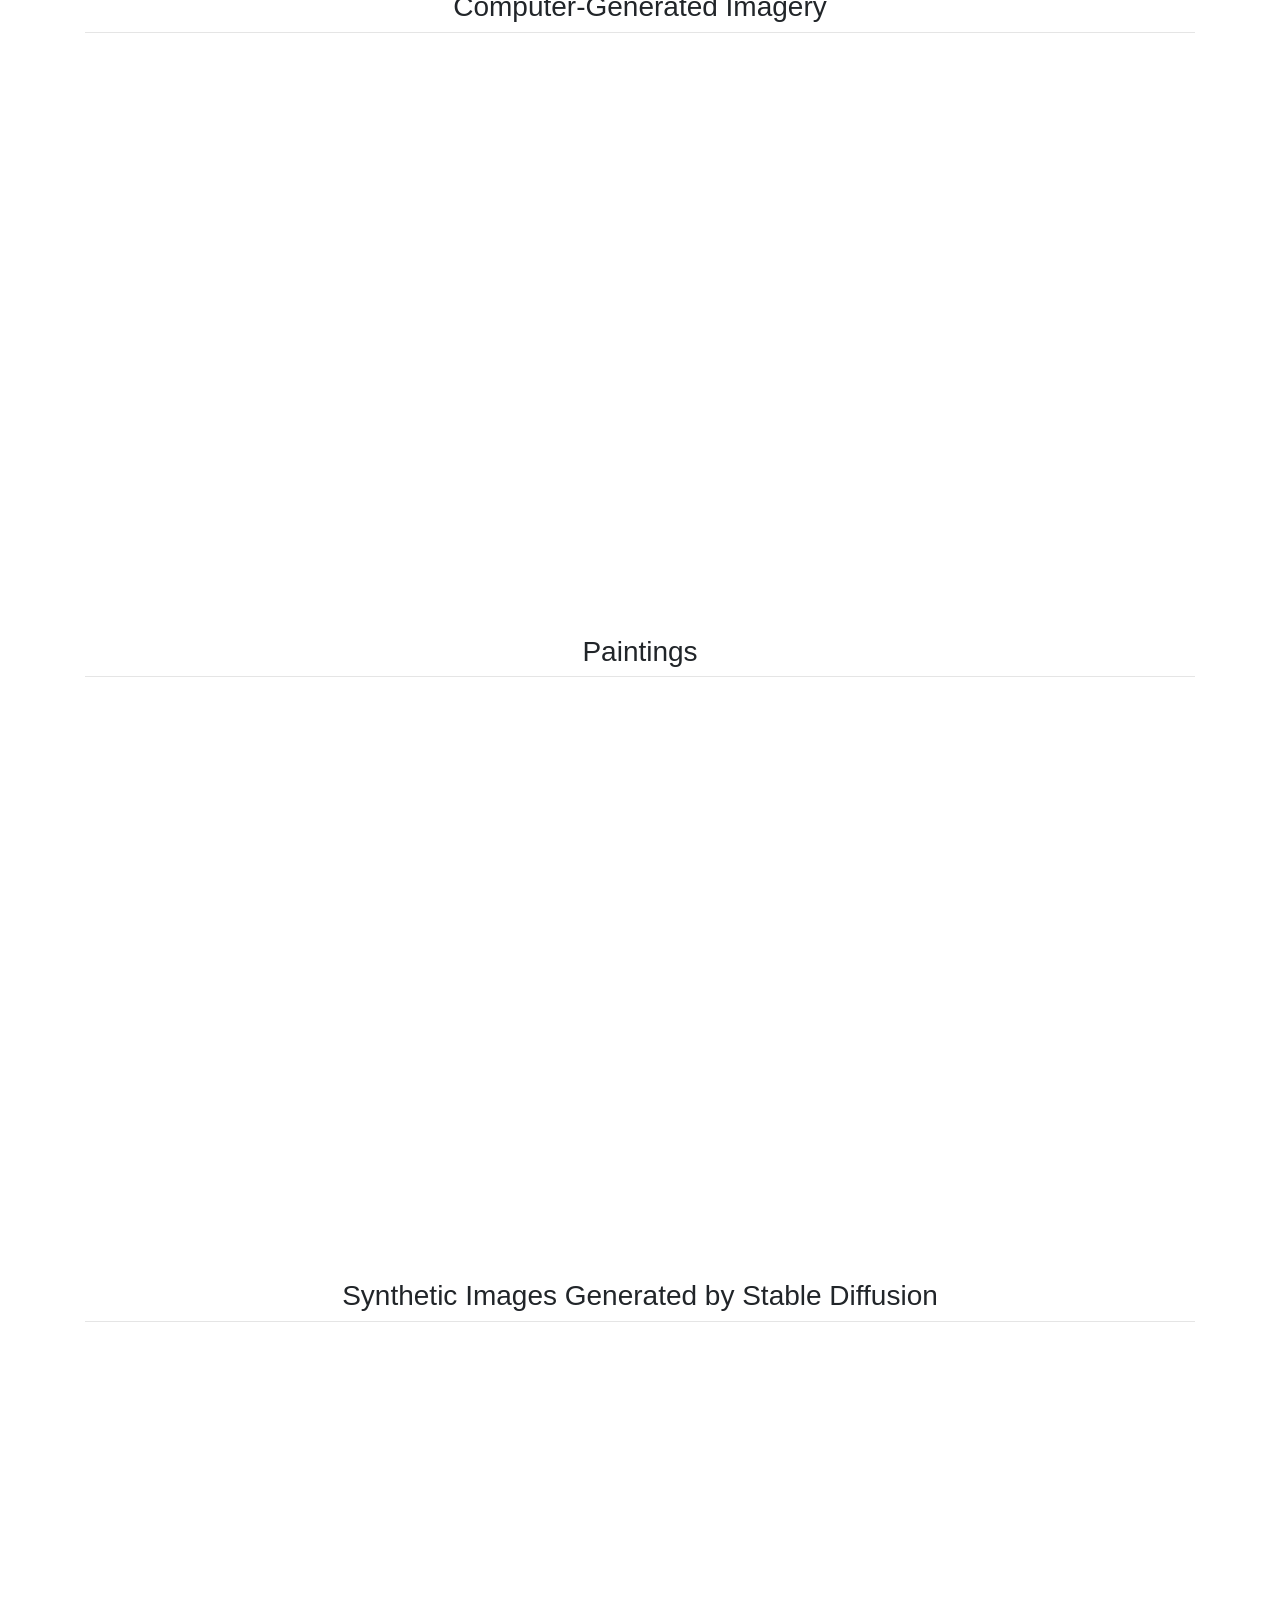
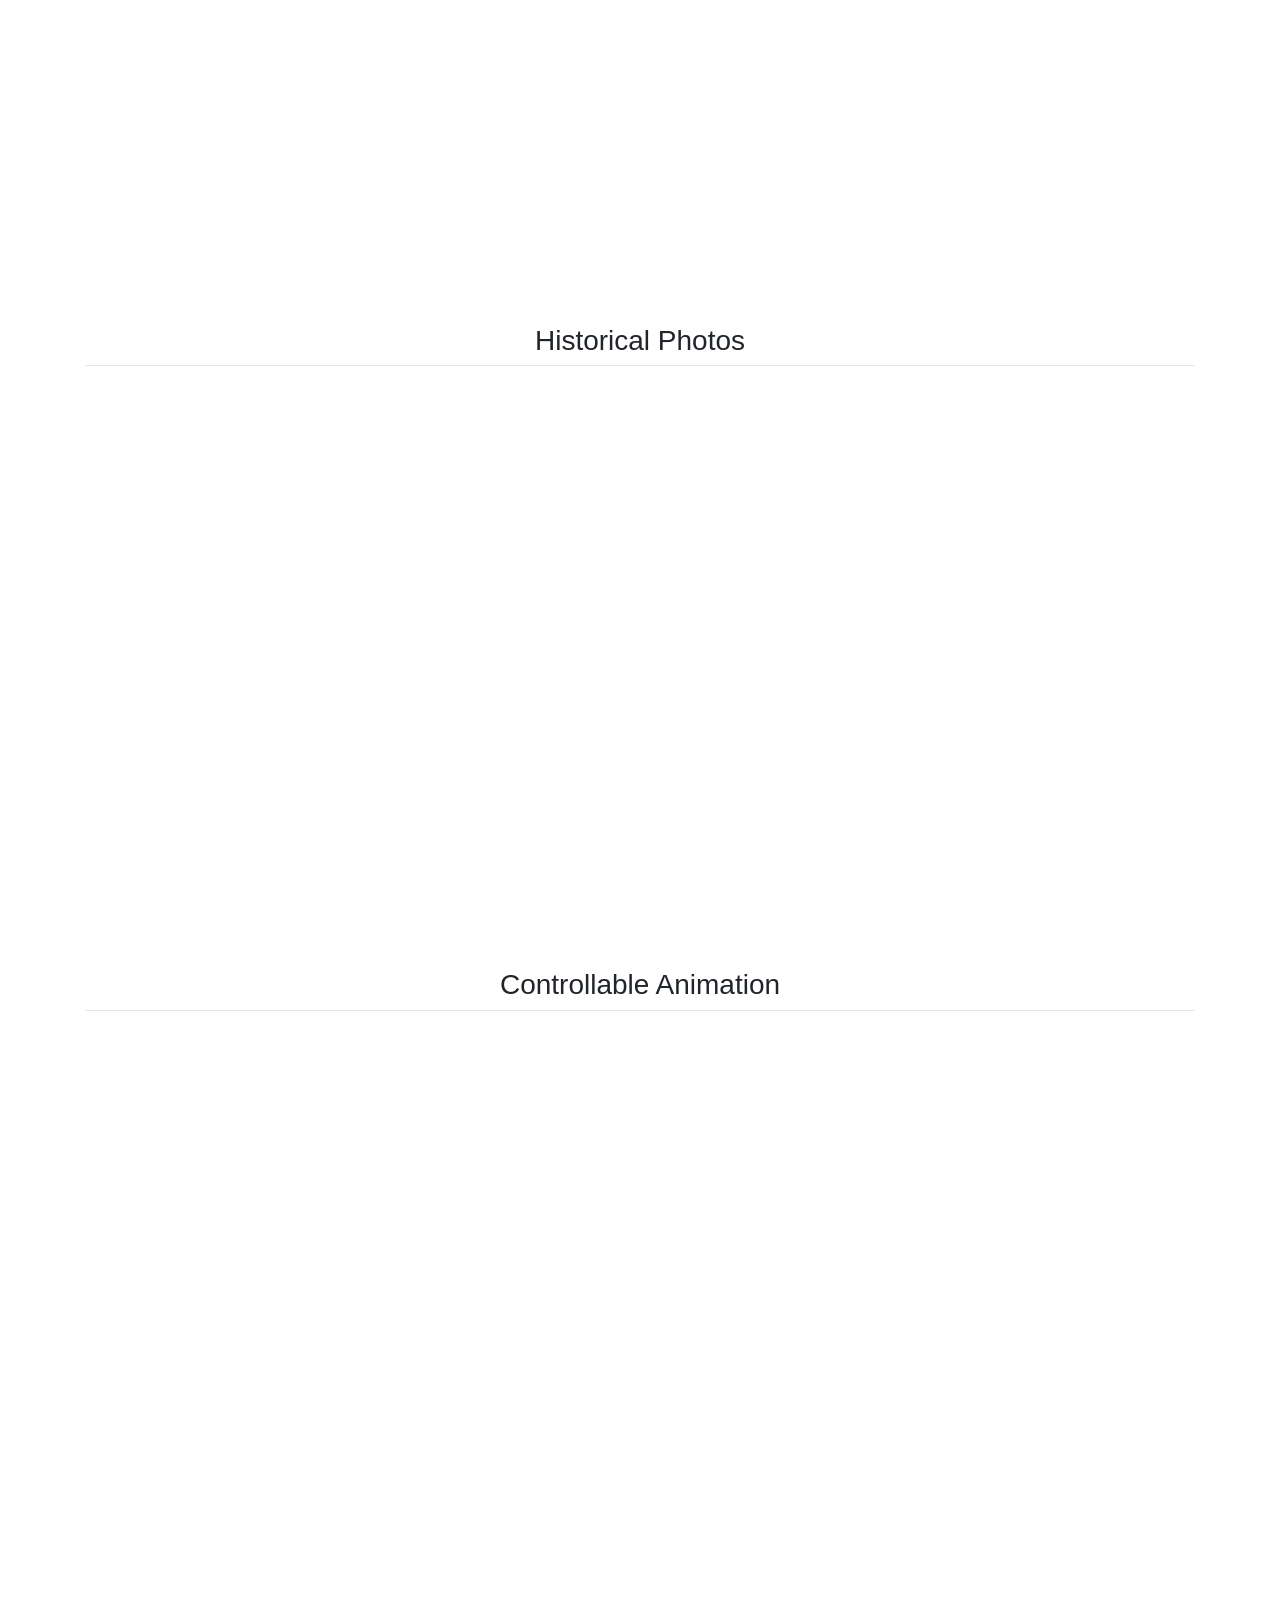
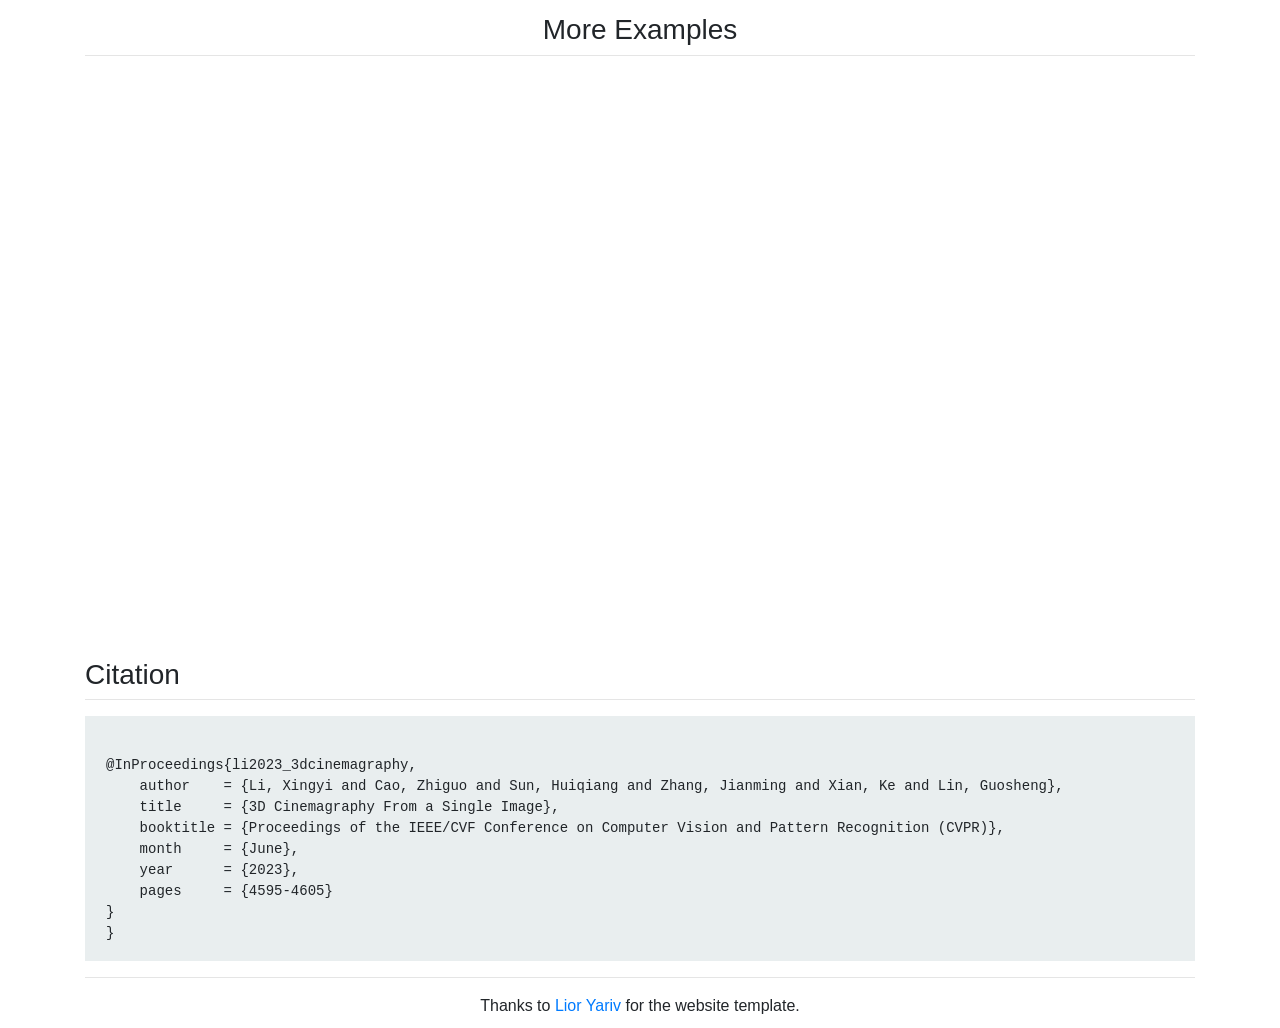
==== commit 5ad5551f: "Update index.html" ====
--- a/3d-cinemagraphy/index.html
+++ b/3d-cinemagraphy/index.html
@@ -30,11 +30,15 @@
                <sup>3</sup>S-Lab, Nanyang Technological University</p>
             <div class="row justify-content-center">
               <div class="column">
+                  <p class="mb-5"><a class="btn btn-large btn-light" href="https://github.com/xingyi-li/3d-cinemagraphy/blob/main/pdf/3d-cinemagraphy-paper.pdf" role="button"  target="_blank">
+                    <i class="fa fa-file"></i> Paper </a> </p>
+              </div>
+              <div class="column">
                   <p class="mb-5"><a class="btn btn-large btn-light" href="https://arxiv.org/abs/2303.05724" role="button"  target="_blank">
                     <i class="fa fa-file"></i> arXiv </a> </p>
               </div>
               <div class="column">
-                  <p class="mb-5"><a class="btn btn-large btn-light" href="https://youtu.be/NKeEgILtRkw" role="button"  target="_blank">
+                  <p class="mb-5"><a class="btn btn-large btn-light" href="https://youtu.be/sqCy7ffTEEY" role="button"  target="_blank">
                     <i class="fa fa-file"></i> Video </a> </p>
               </div>
               <div class="column">
@@ -42,12 +46,12 @@
                     <i class="fa fa-github-alt"></i> Code </a> </p>
               </div>
               <div class="column">
-                  <p class="mb-5"><a class="btn btn-large btn-light" href="https://xingyi-li.github.io/3d-cinemagraphy/" role="button"  target="_blank">
-                    <i class="fa fa-file"></i> Supplementary (Coming soon) </a> </p>
-              </div>
-              <div class="column">
-                <p class="mb-5"><a class="btn btn-large btn-light" href="https://xingyi-li.github.io/3d-cinemagraphy/" role="button"  target="_blank">
-                  <i class="fa fa-file"></i> Poster (Coming soon) </a> </p>
+                  <p class="mb-5"><a class="btn btn-large btn-light" href="https://github.com/xingyi-li/3d-cinemagraphy/blob/main/pdf/3d-cinemagraphy-supp.pdf" role="button"  target="_blank">
+                    <i class="fa fa-file"></i> Supplementary </a> </p>
+              </div>
+              <div class="column">
+                <p class="mb-5"><a class="btn btn-large btn-light" href="https://github.com/xingyi-li/3d-cinemagraphy/blob/main/pdf/3d-cinemagraphy-poster.pdf" role="button"  target="_blank">
+                  <i class="fa fa-file"></i> Poster </a> </p>
             </div>
             </div>
           </div>
@@ -337,11 +341,15 @@
           <h3>Citation</h3>
           <hr style="margin-top:0px">
               <pre style="background-color: #e9eeef;padding: 1.25em 1.5em">
-<code>@inproceedings{li2023_3dcinemagraphy,
-  title={3D Cinemagraphy from a Single Image},
-  author={Li, Xingyi and Cao, Zhiguo and Sun, Huiqiang and Zhang, Jianming and Xian, Ke and Lin, Guosheng},
-  booktitle={Proceedings of the IEEE/CVF Conference on Computer Vision and Pattern Recognition (CVPR)},
-  year={2023}
+<code>
+@InProceedings{li2023_3dcinemagraphy,
+    author    = {Li, Xingyi and Cao, Zhiguo and Sun, Huiqiang and Zhang, Jianming and Xian, Ke and Lin, Guosheng},
+    title     = {3D Cinemagraphy From a Single Image},
+    booktitle = {Proceedings of the IEEE/CVF Conference on Computer Vision and Pattern Recognition (CVPR)},
+    month     = {June},
+    year      = {2023},
+    pages     = {4595-4605}
+}
 }</code></pre>
           <hr>
       </div>
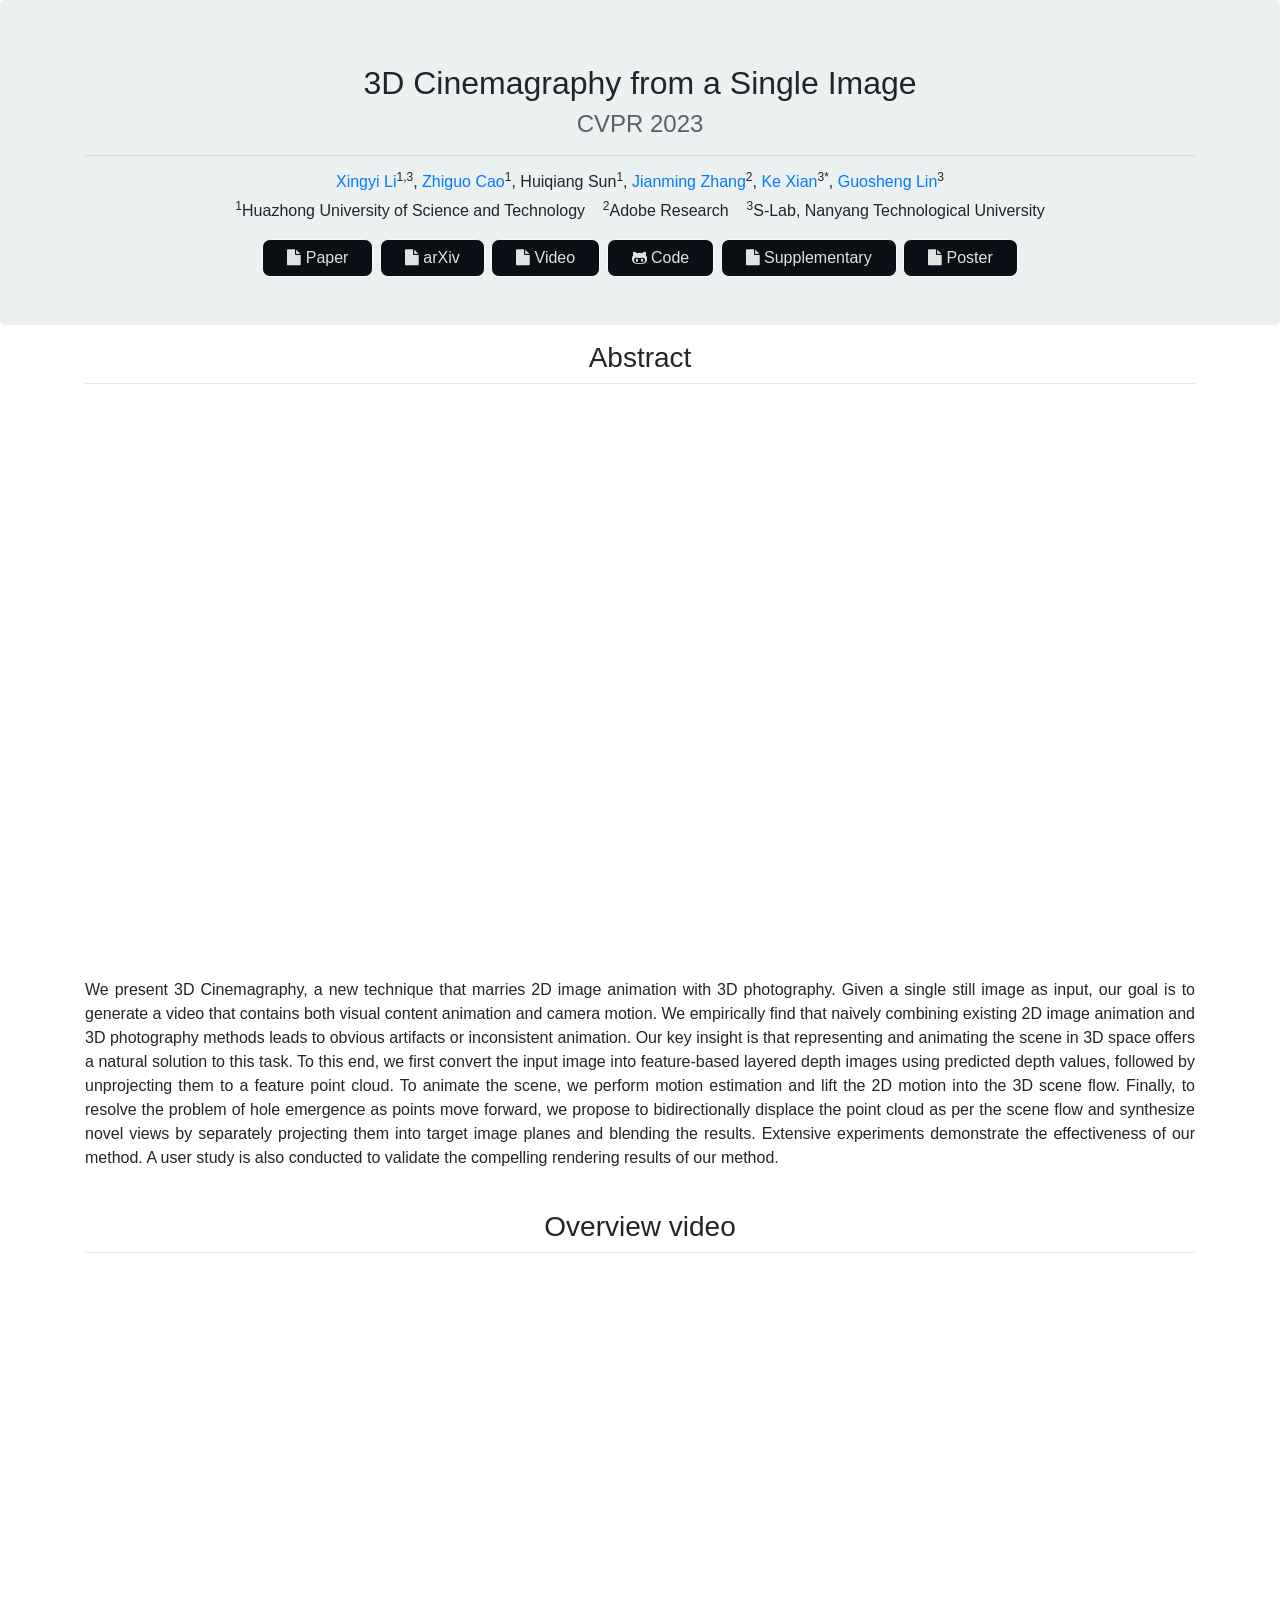
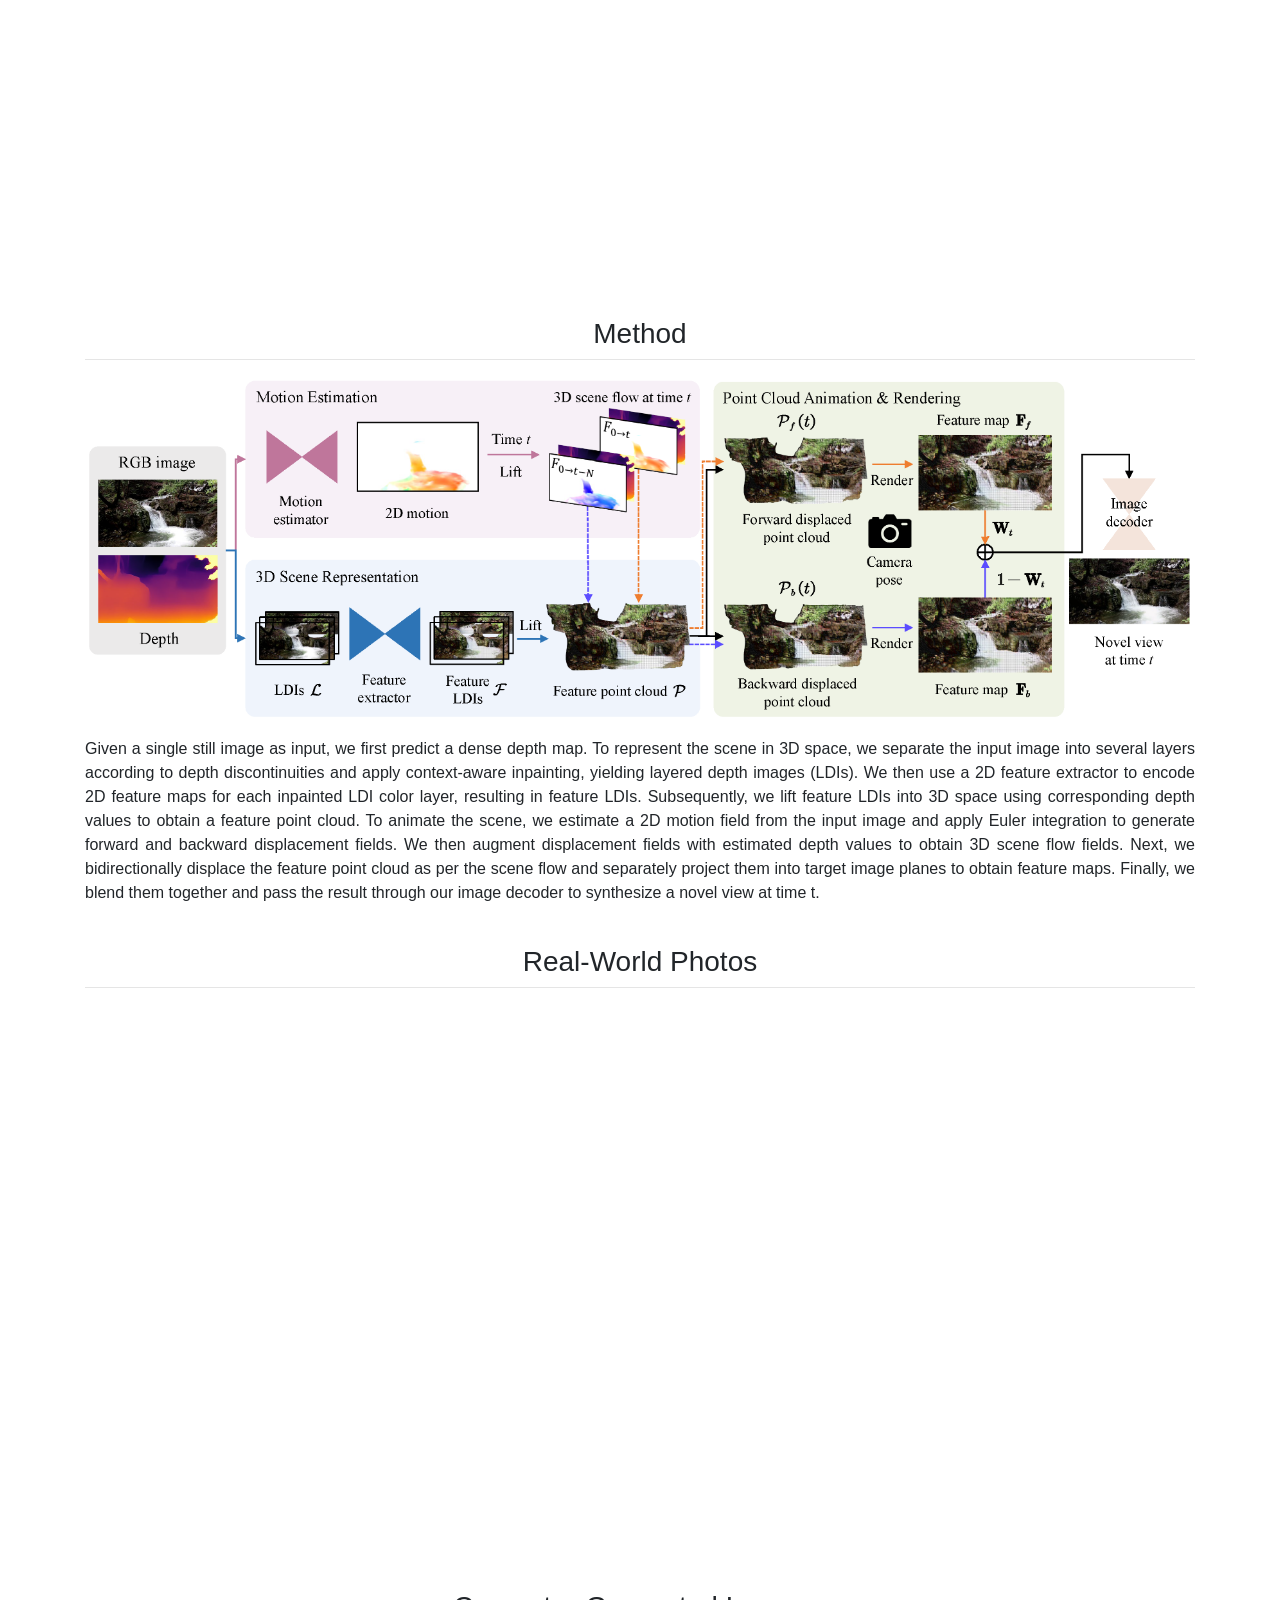
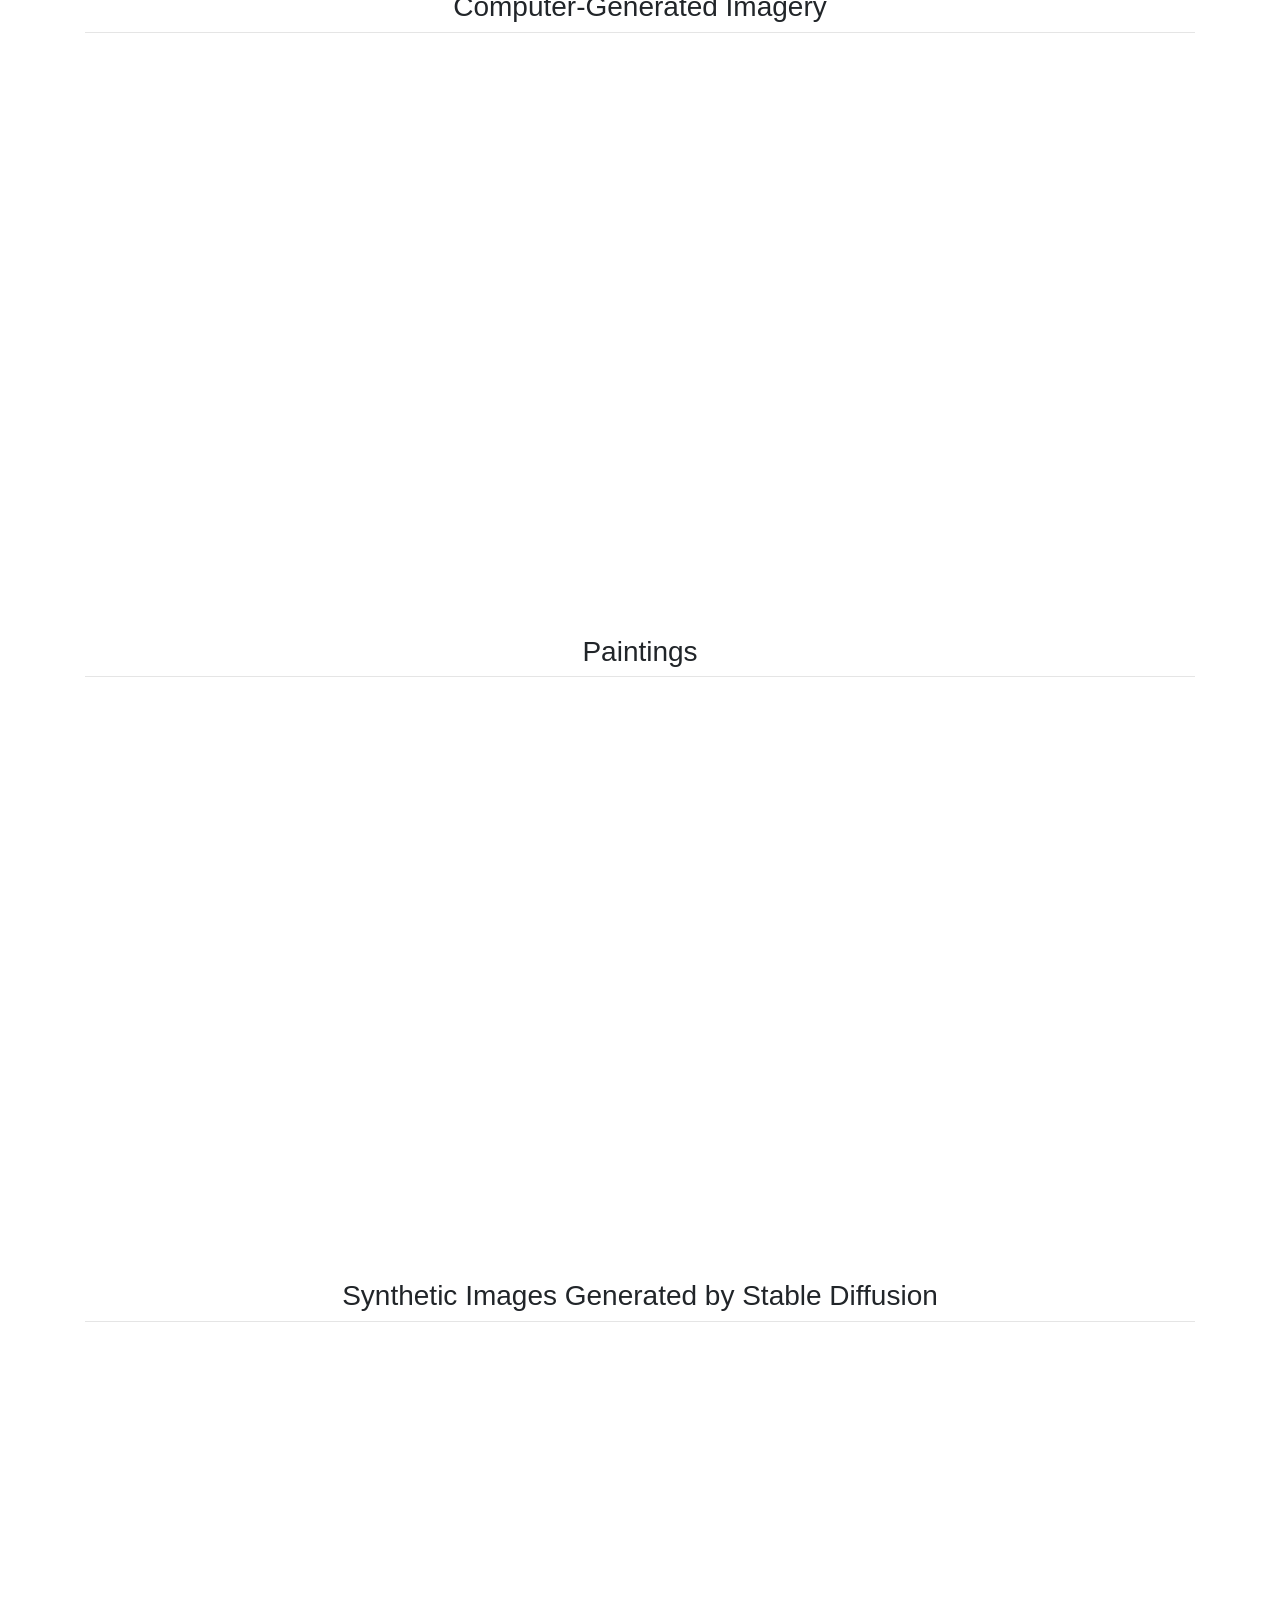
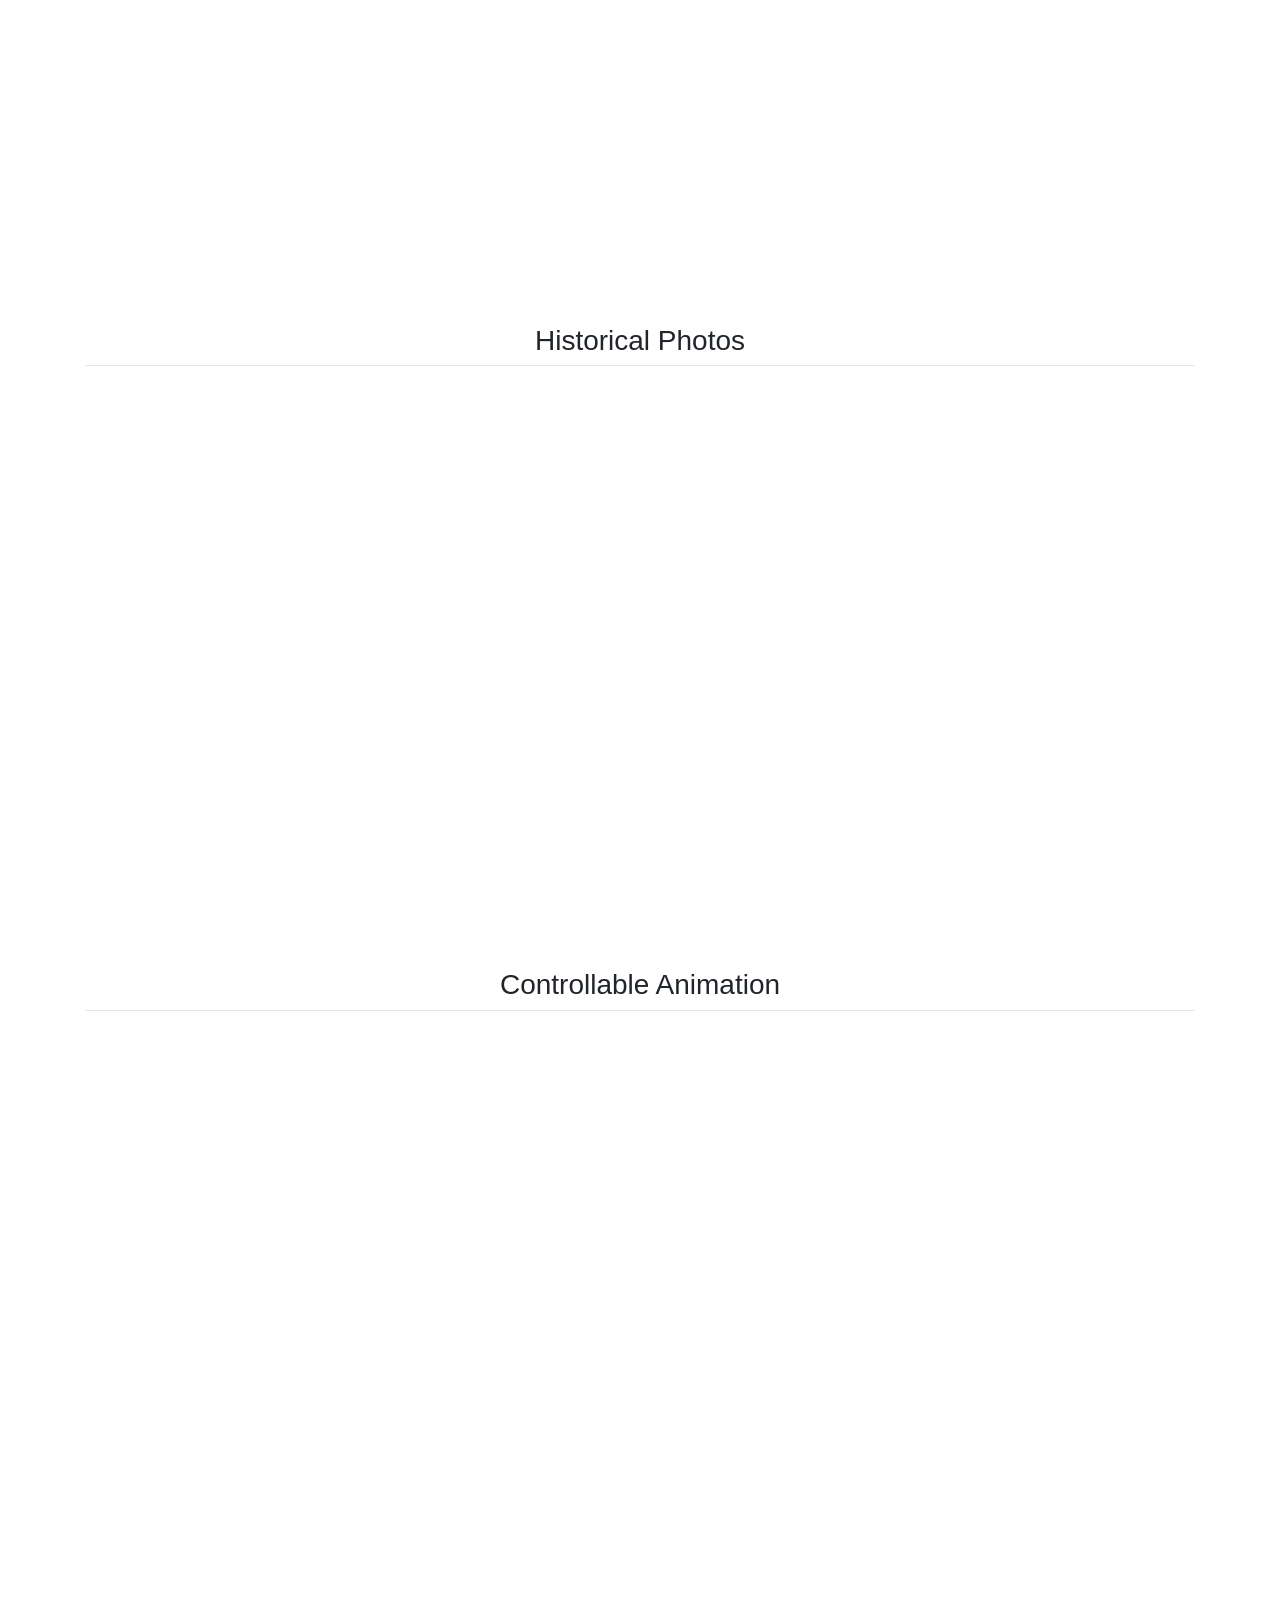
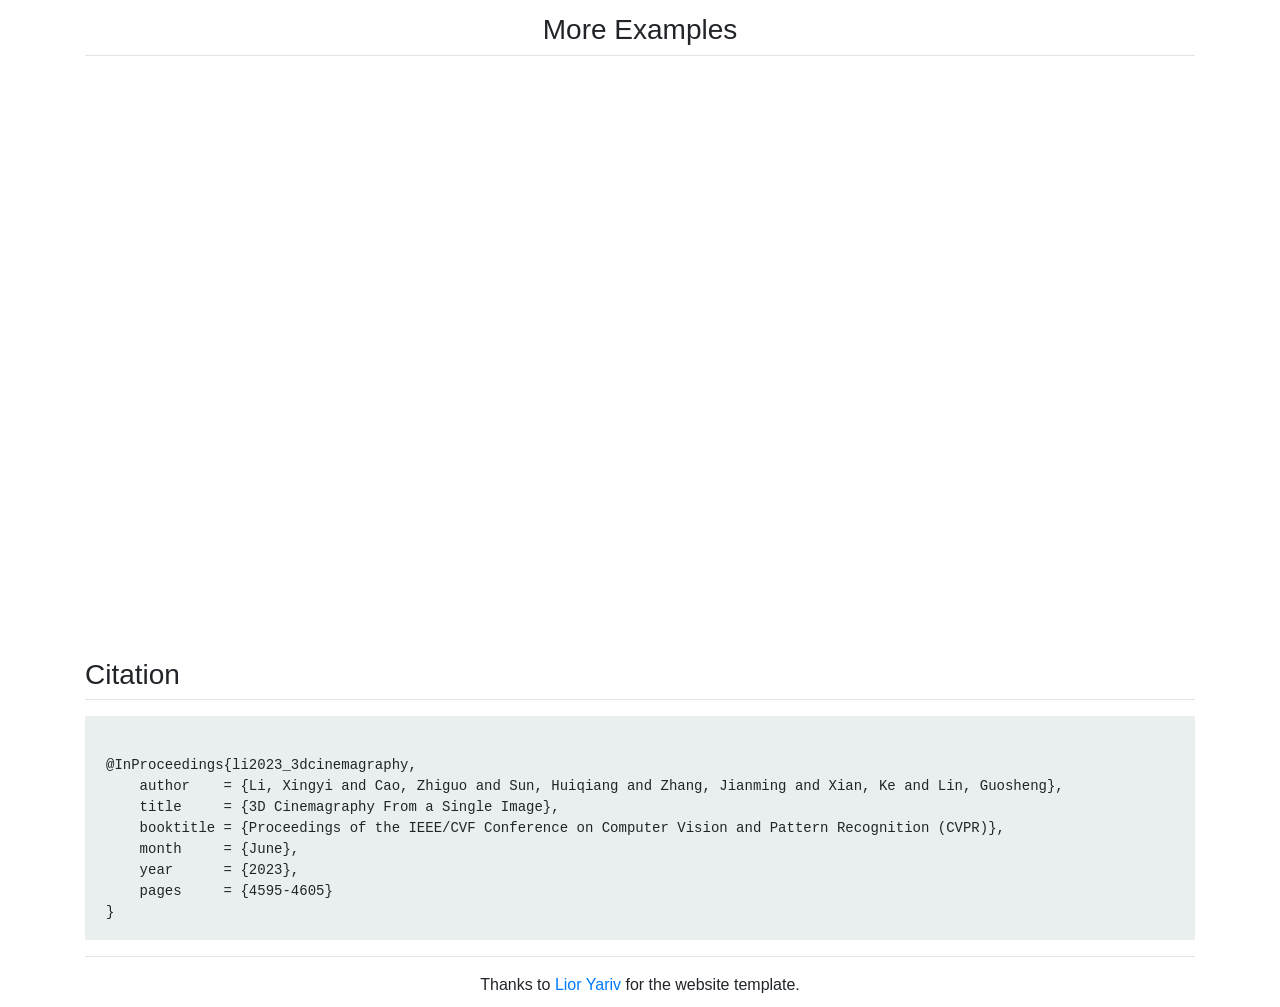
==== commit b7f454d3: "Update index.html" ====
--- a/3d-cinemagraphy/index.html
+++ b/3d-cinemagraphy/index.html
@@ -87,7 +87,7 @@
             <h3>Overview video</h3>
             <hr style="margin-top:0px">
             <div class="embed-responsive embed-responsive-16by9">
-                <iframe style="clip-path: inset(1px 1px)" width="100%" height="100%" src="https://www.youtube.com/embed/NKeEgILtRkw" frameborder="0" allow="accelerometer; autoplay; encrypted-media; gyroscope; picture-in-picture" allowfullscreen=""></iframe>
+                <iframe style="clip-path: inset(1px 1px)" width="100%" height="100%" src="https://www.youtube.com/embed/sqCy7ffTEEY" frameborder="0" allow="accelerometer; autoplay; encrypted-media; gyroscope; picture-in-picture" allowfullscreen=""></iframe>
             </div>
         </div>
       </div>
@@ -349,7 +349,6 @@
     month     = {June},
     year      = {2023},
     pages     = {4595-4605}
-}
 }</code></pre>
           <hr>
       </div>
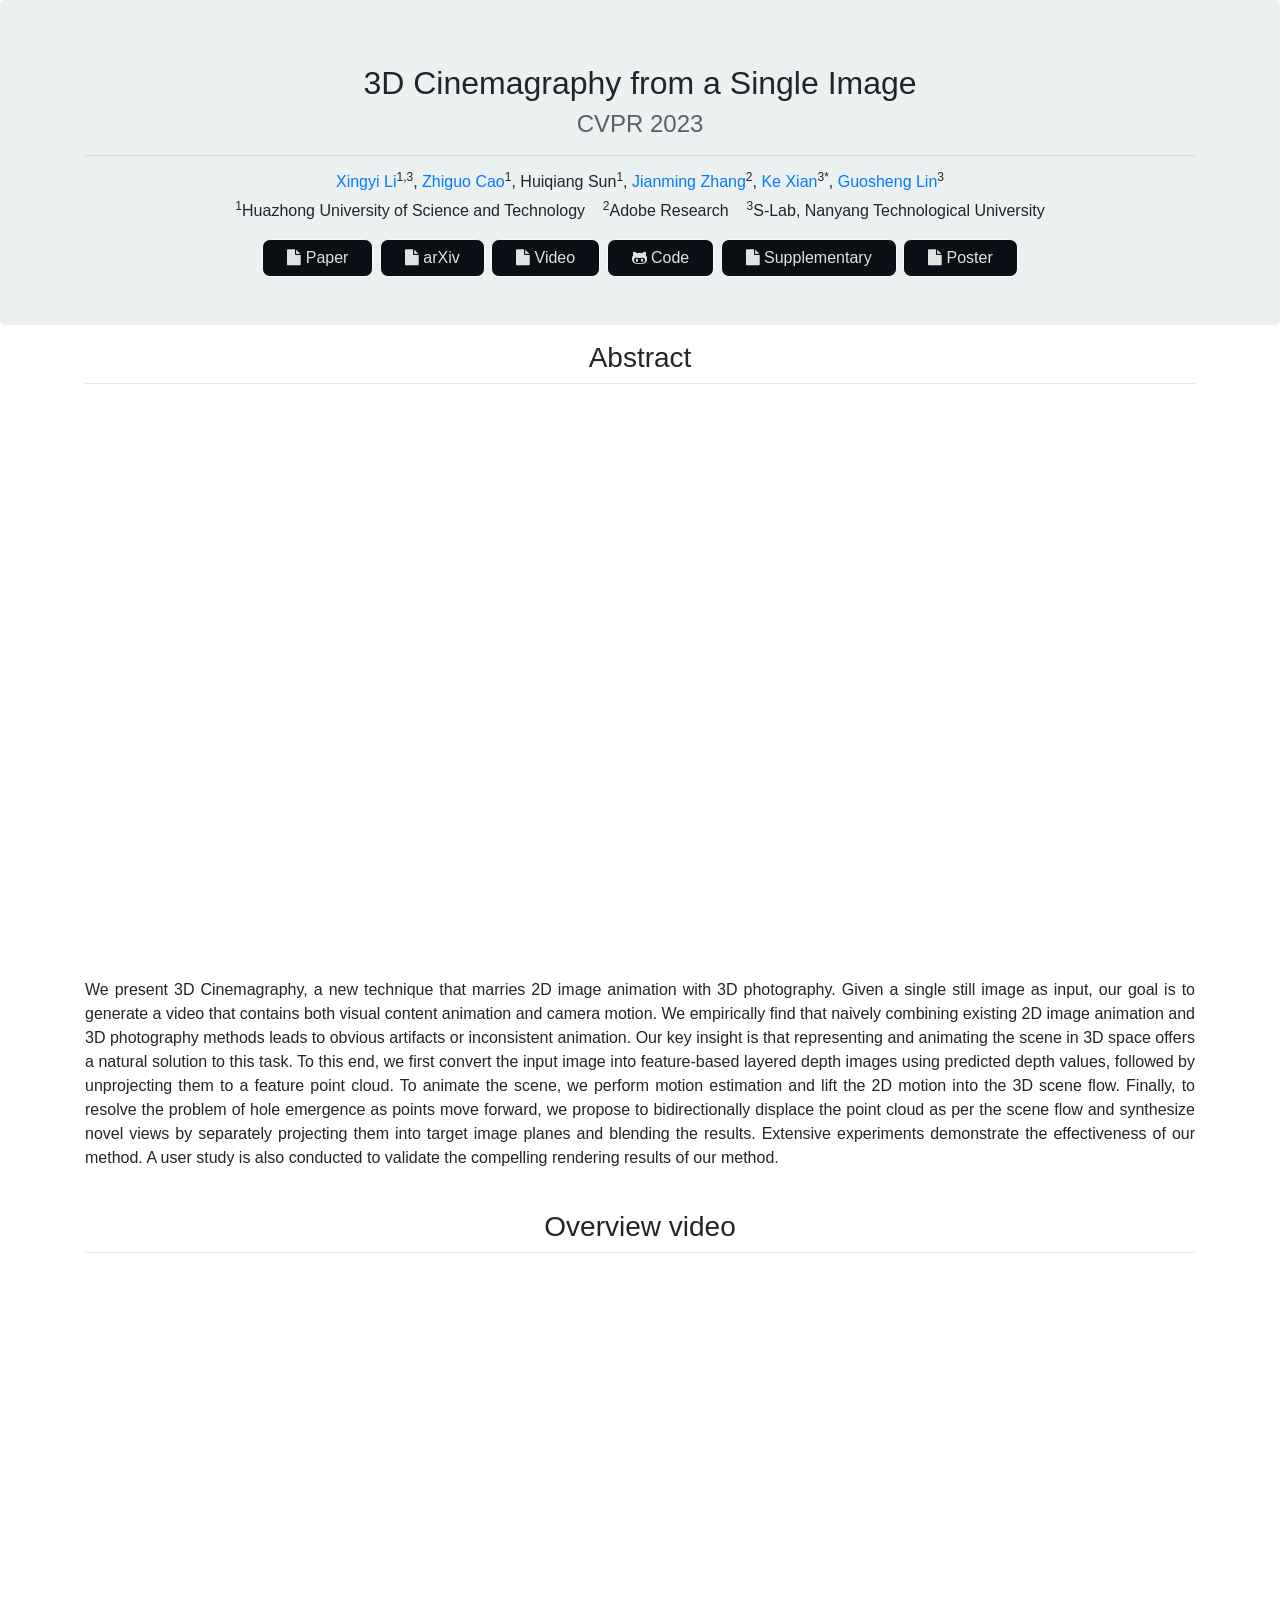
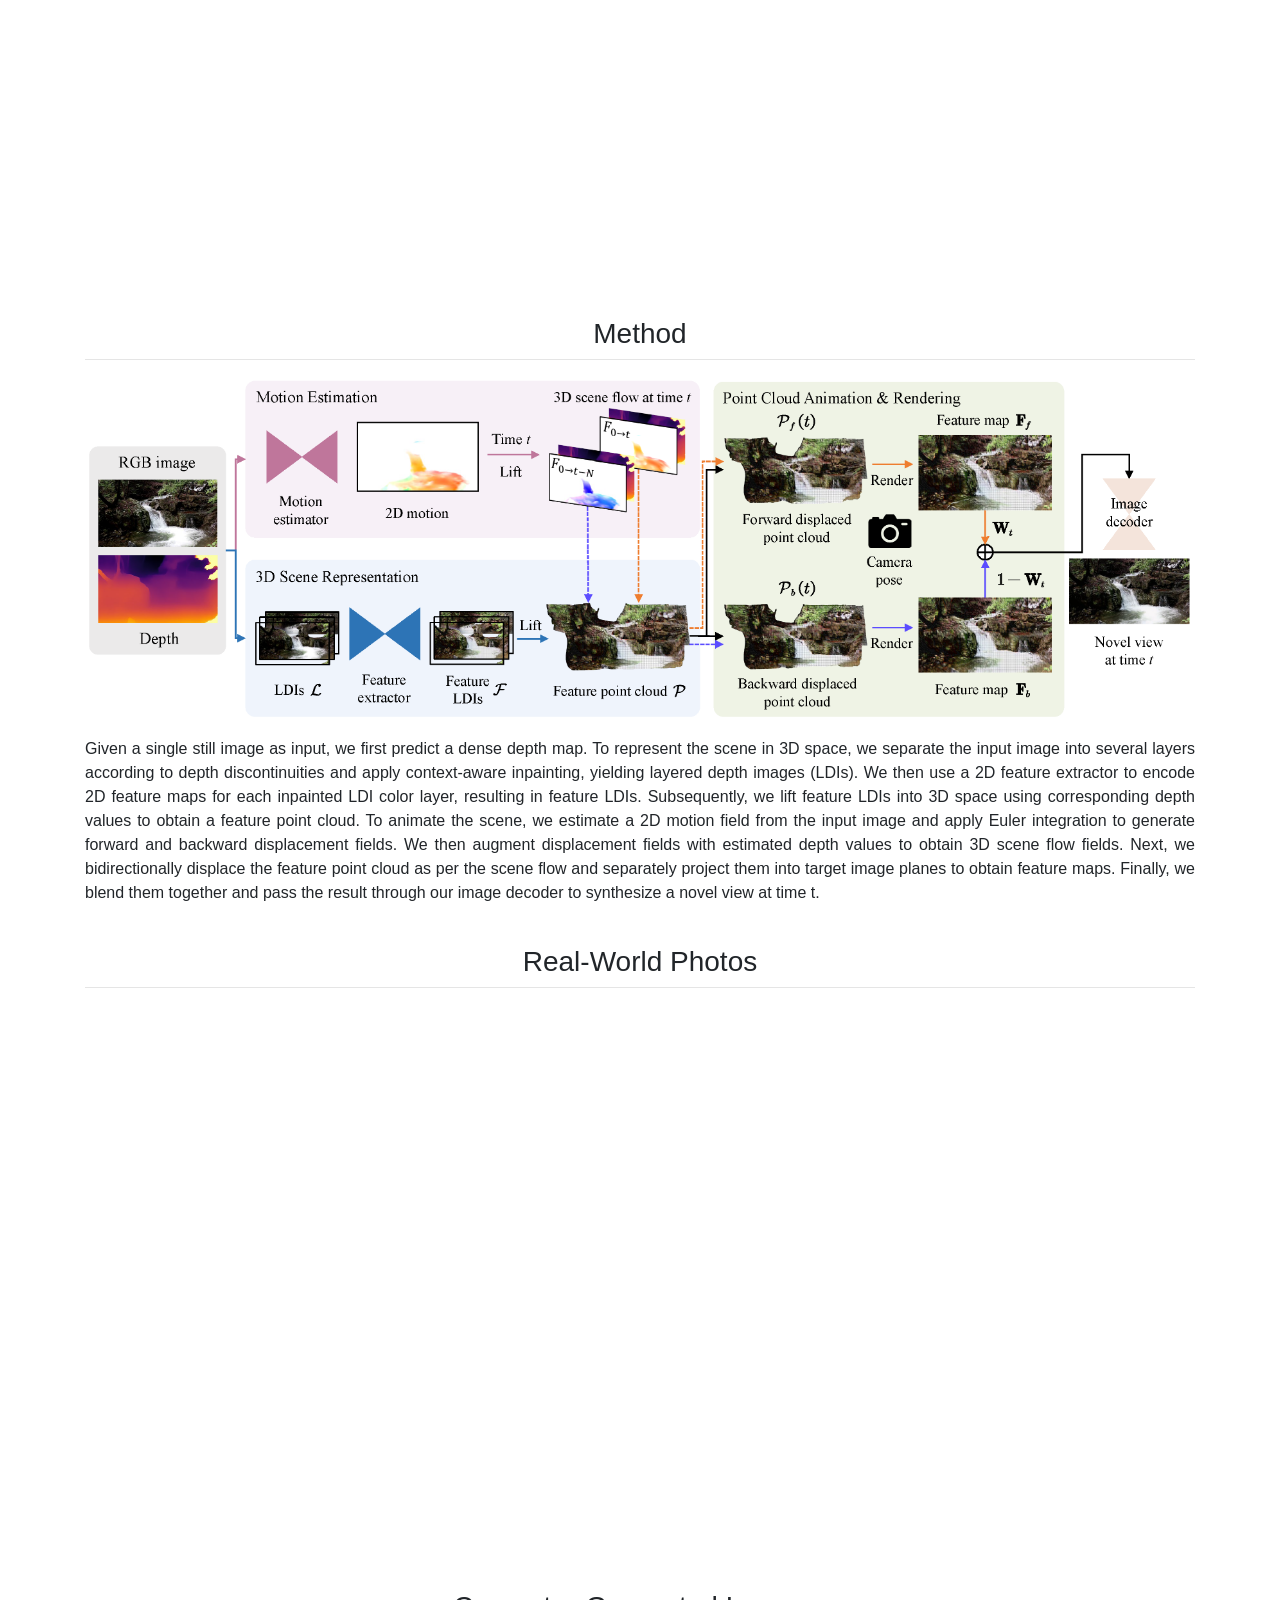
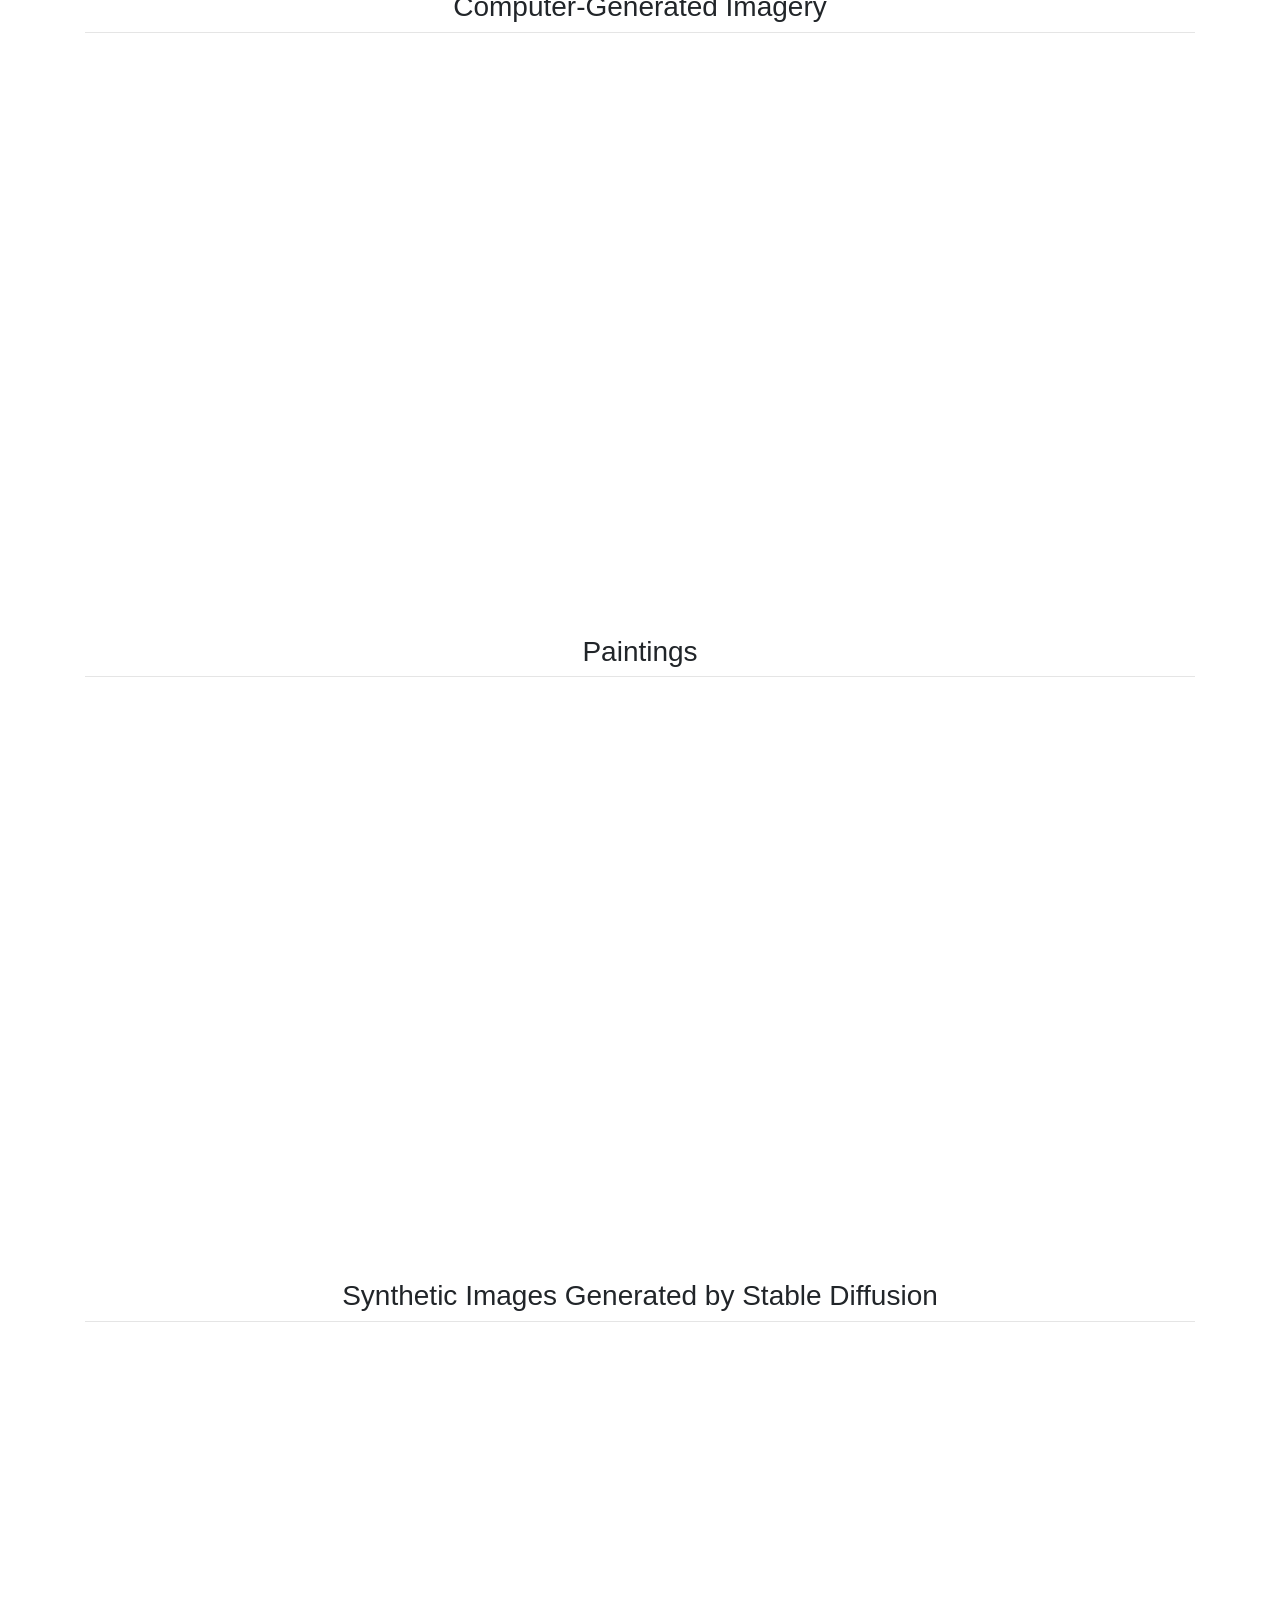
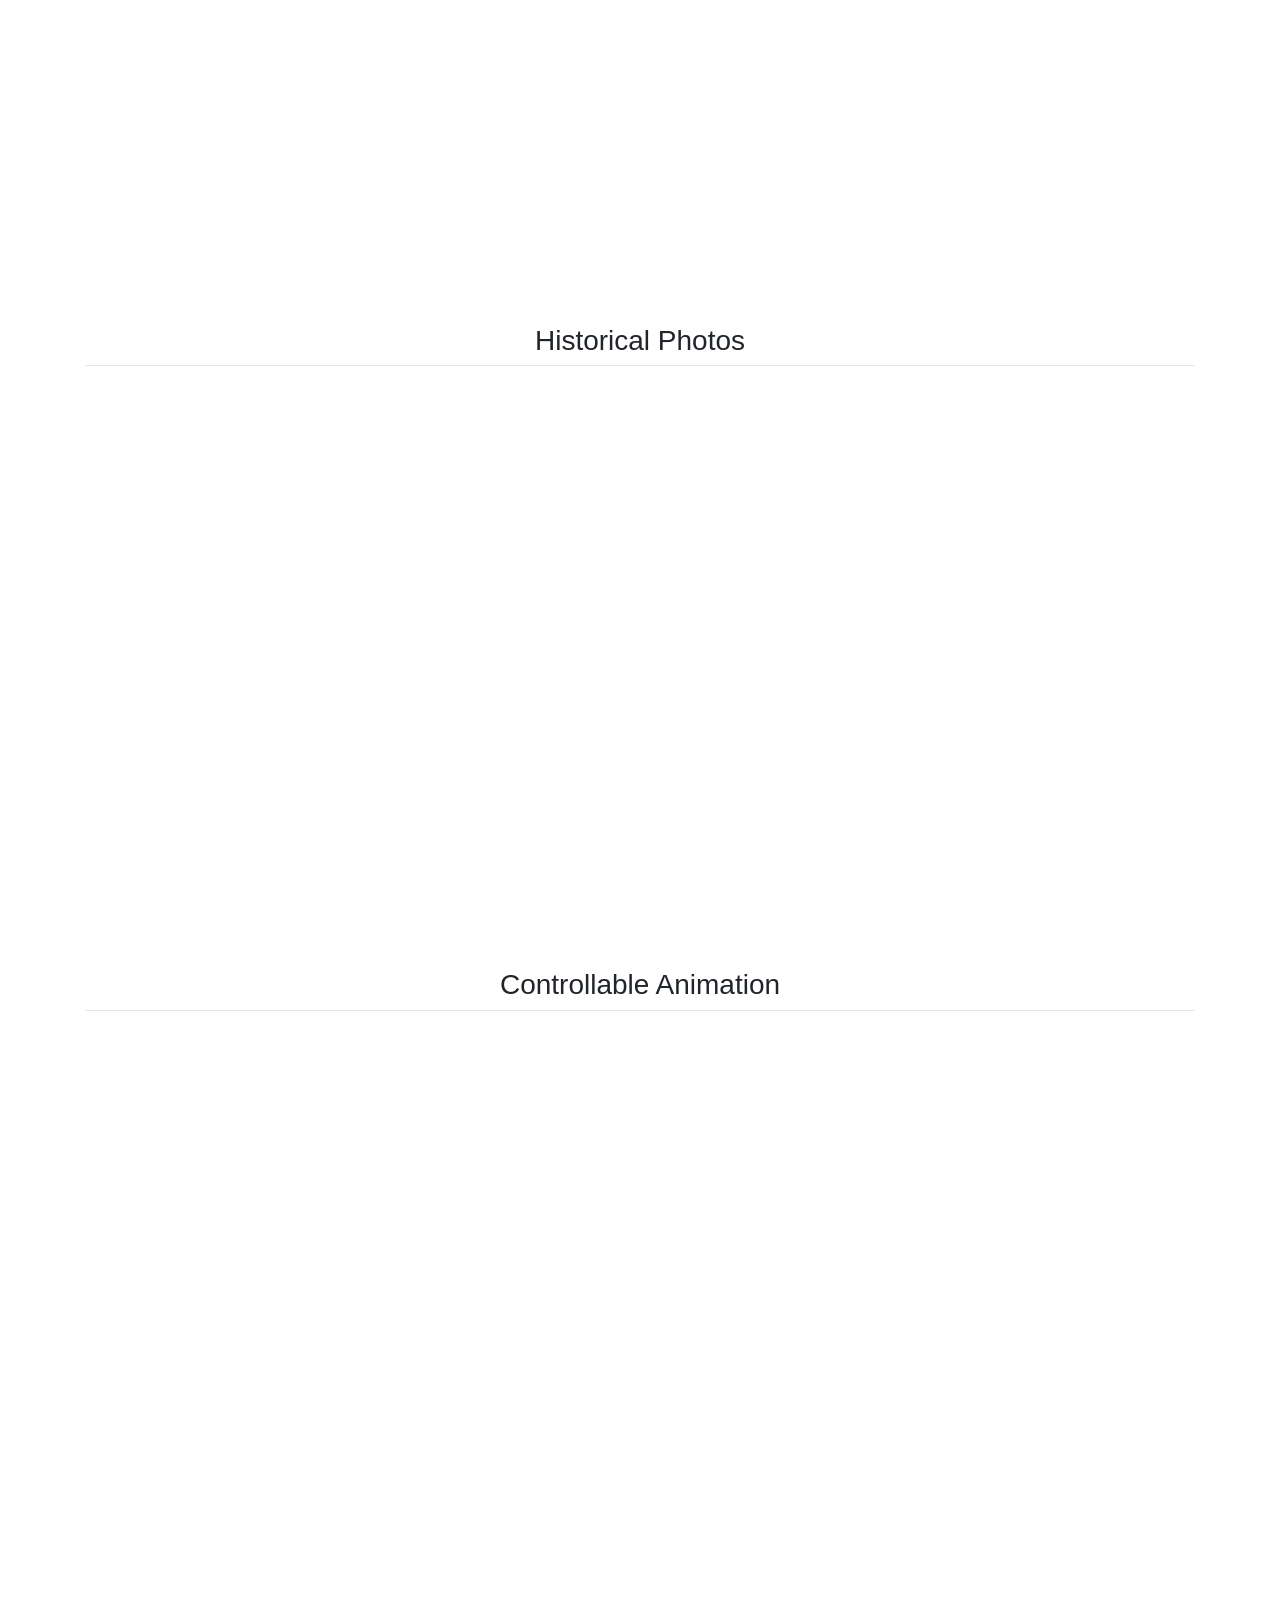
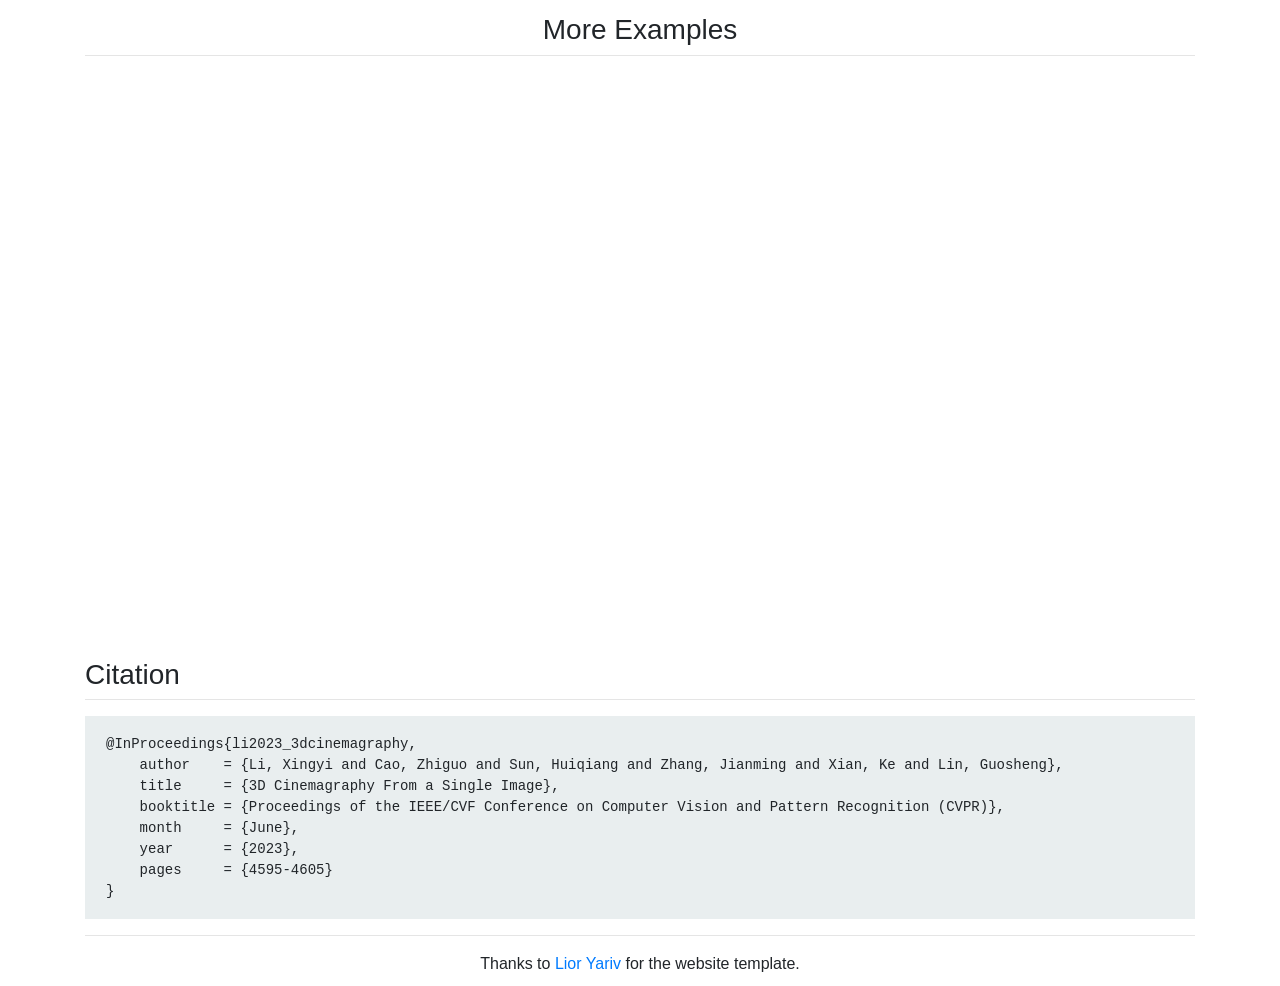
==== commit ac0876b2: "Update index.html" ====
--- a/3d-cinemagraphy/index.html
+++ b/3d-cinemagraphy/index.html
@@ -341,8 +341,7 @@
           <h3>Citation</h3>
           <hr style="margin-top:0px">
               <pre style="background-color: #e9eeef;padding: 1.25em 1.5em">
-<code>
-@InProceedings{li2023_3dcinemagraphy,
+<code>@InProceedings{li2023_3dcinemagraphy,
     author    = {Li, Xingyi and Cao, Zhiguo and Sun, Huiqiang and Zhang, Jianming and Xian, Ke and Lin, Guosheng},
     title     = {3D Cinemagraphy From a Single Image},
     booktitle = {Proceedings of the IEEE/CVF Conference on Computer Vision and Pattern Recognition (CVPR)},
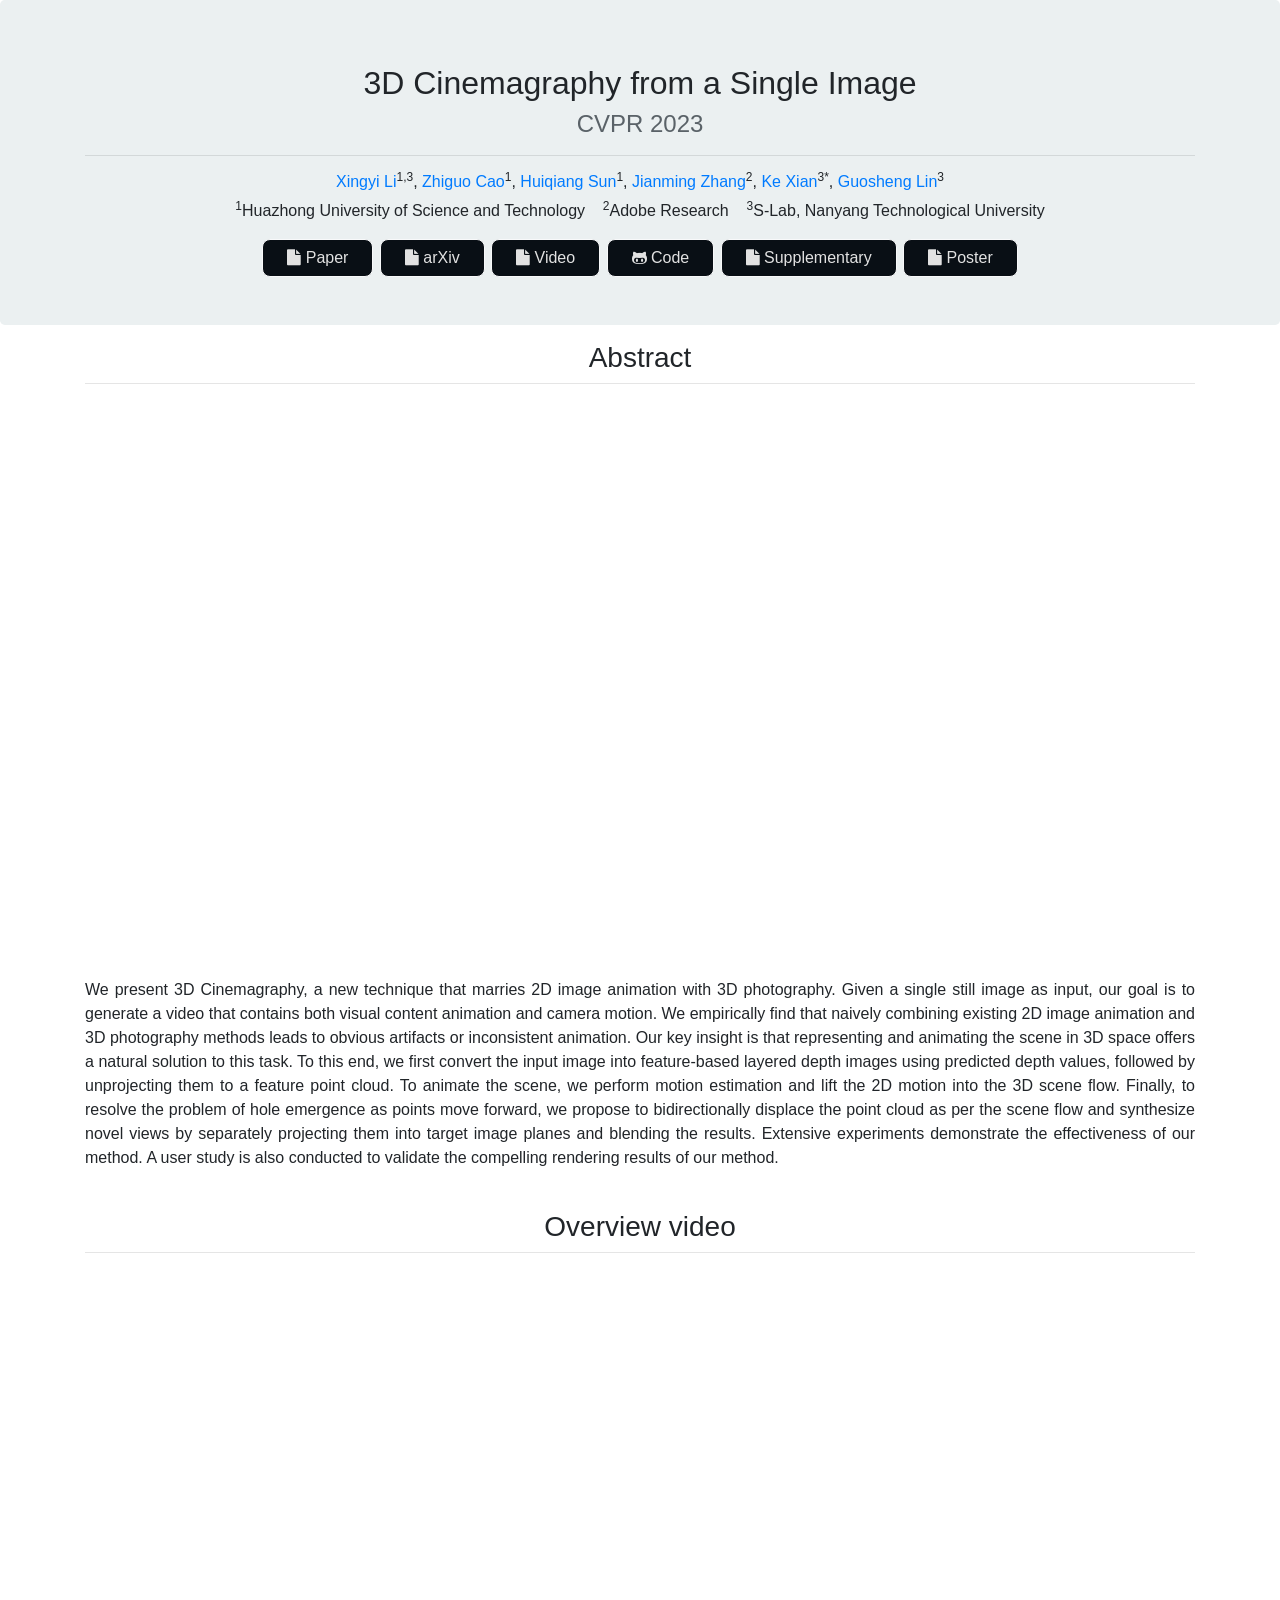
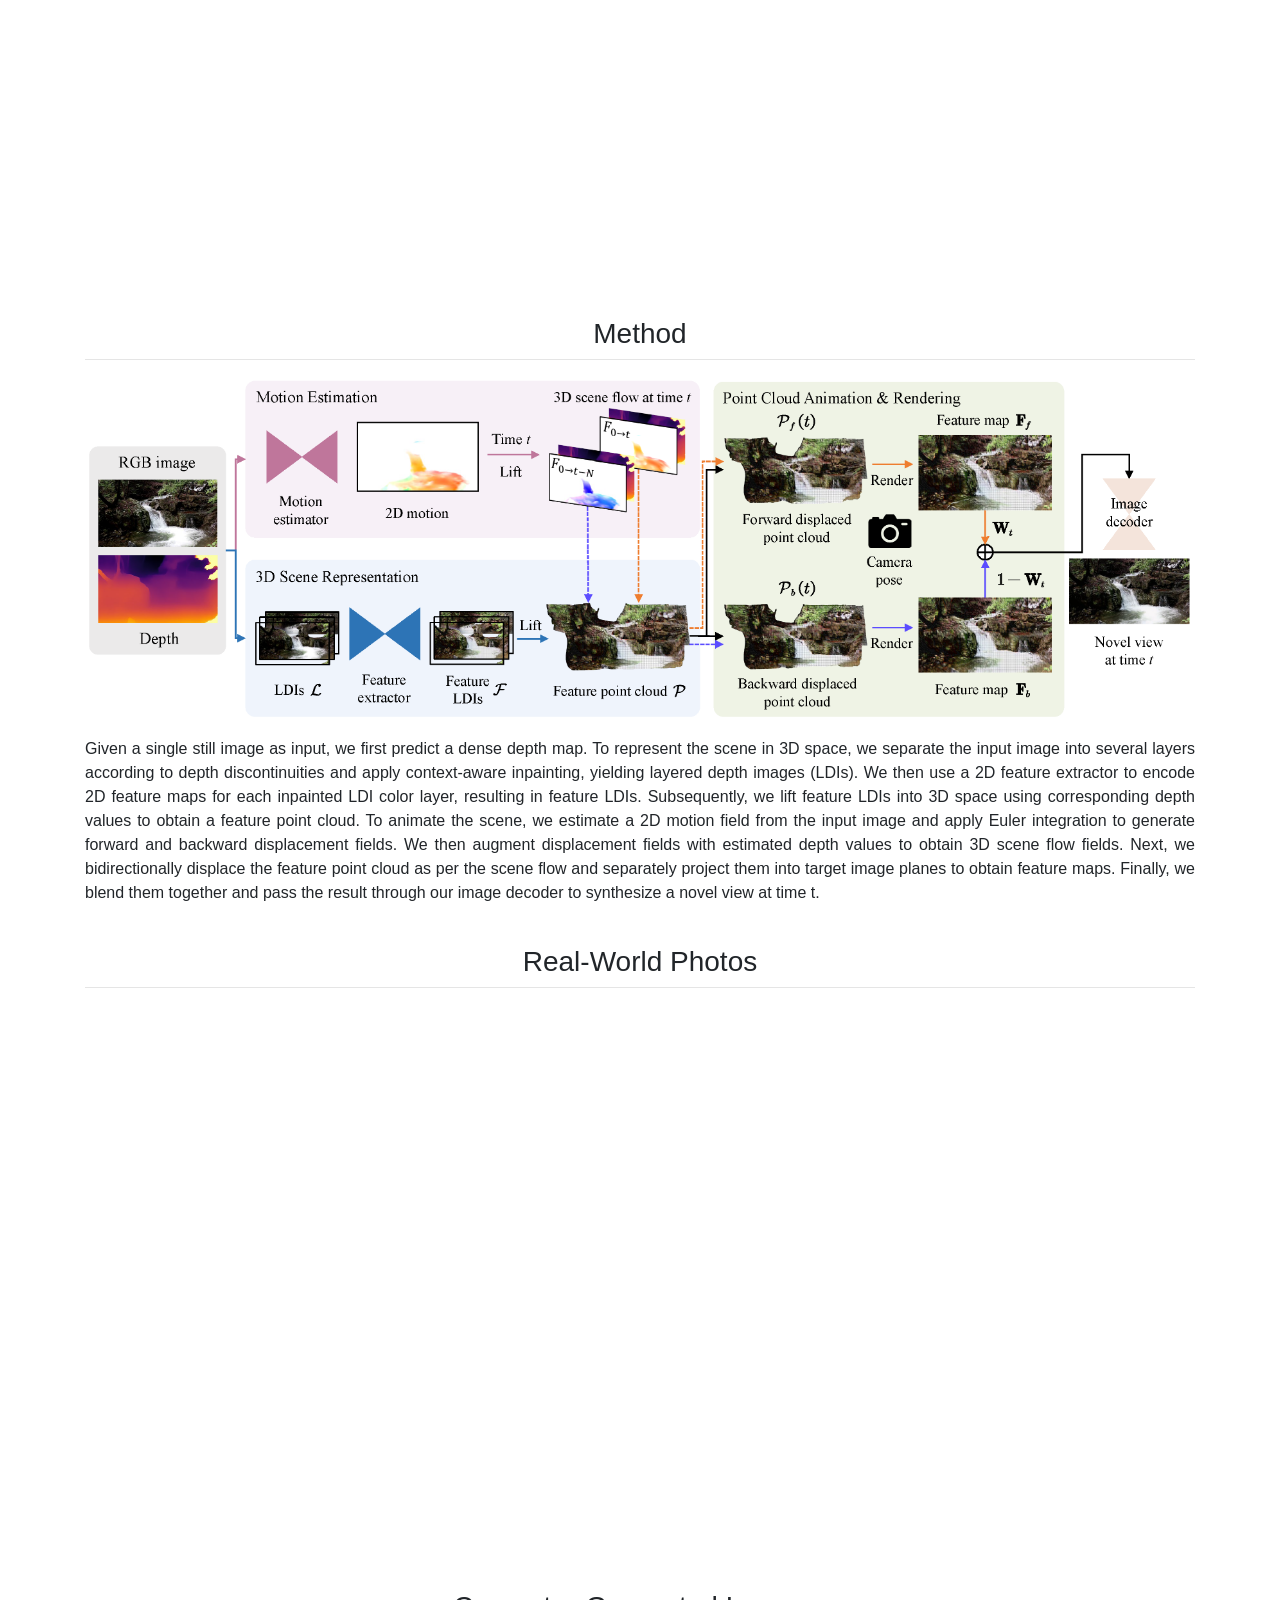
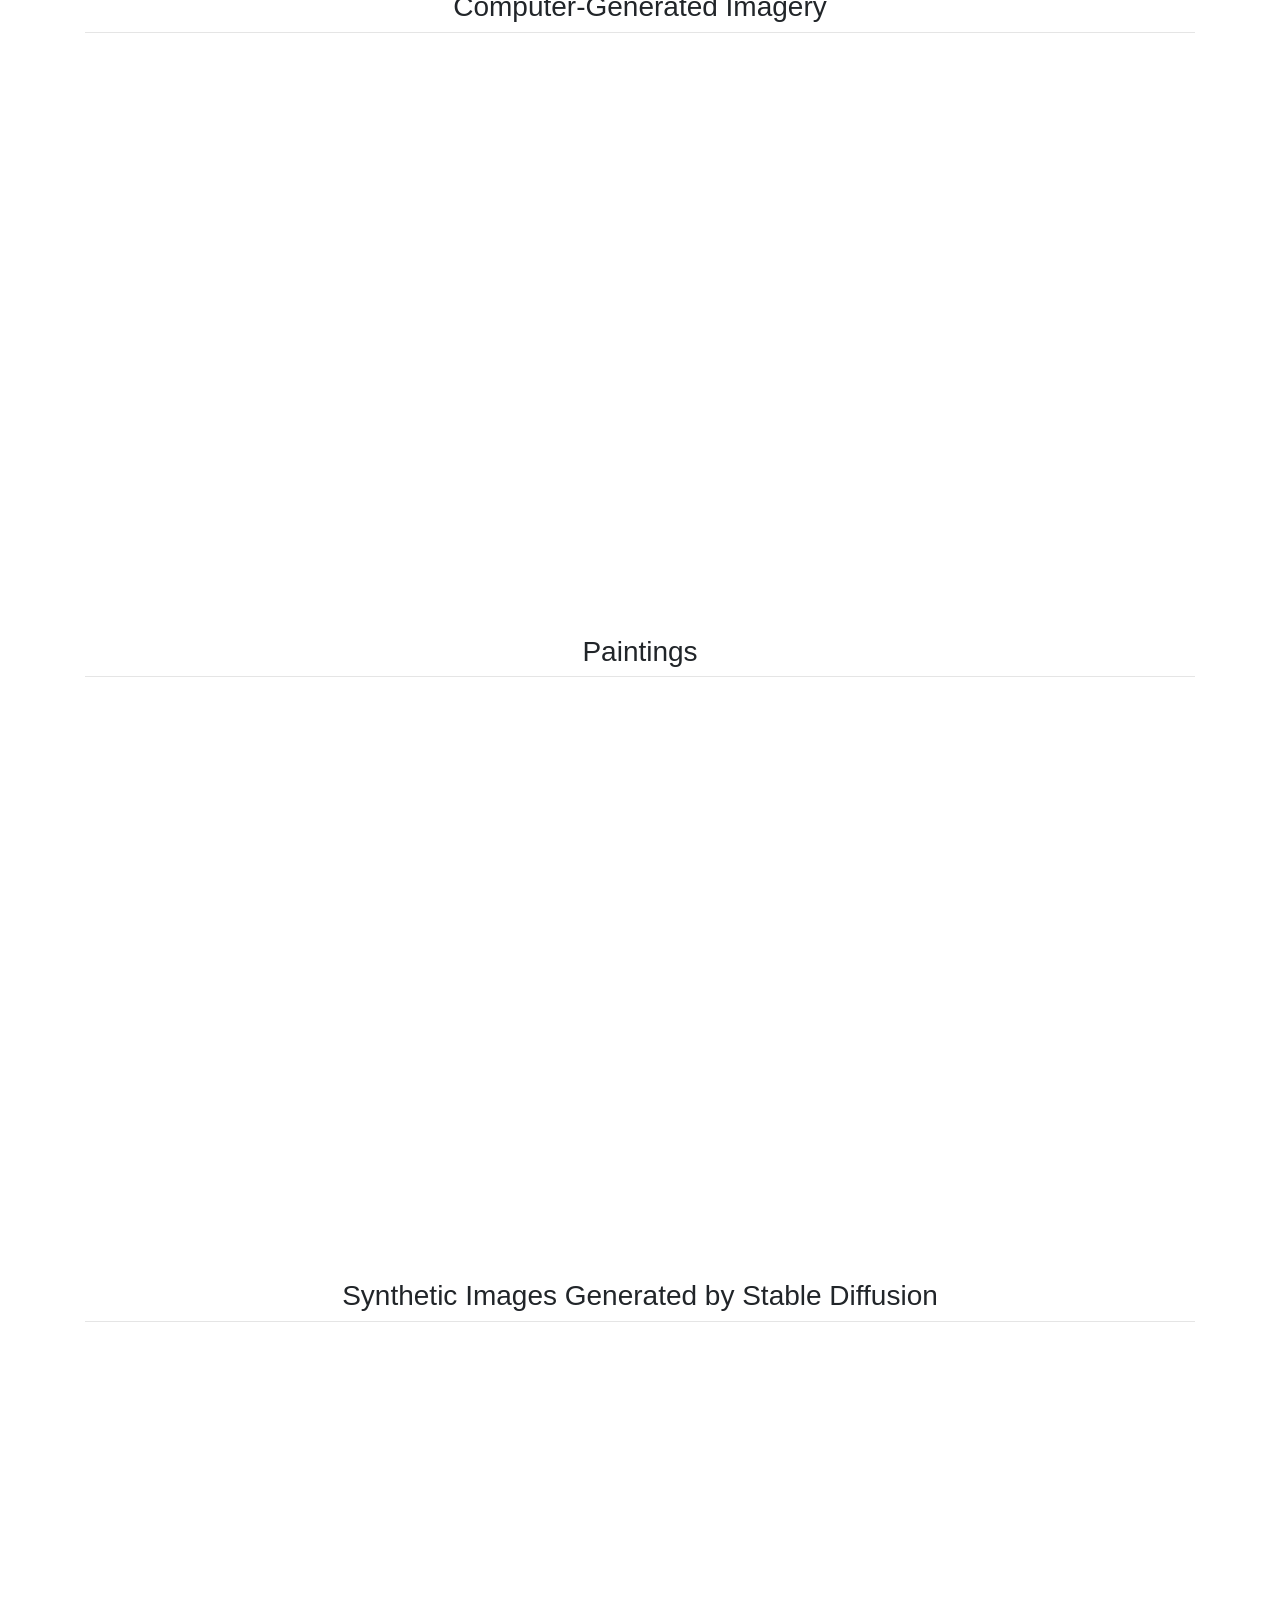
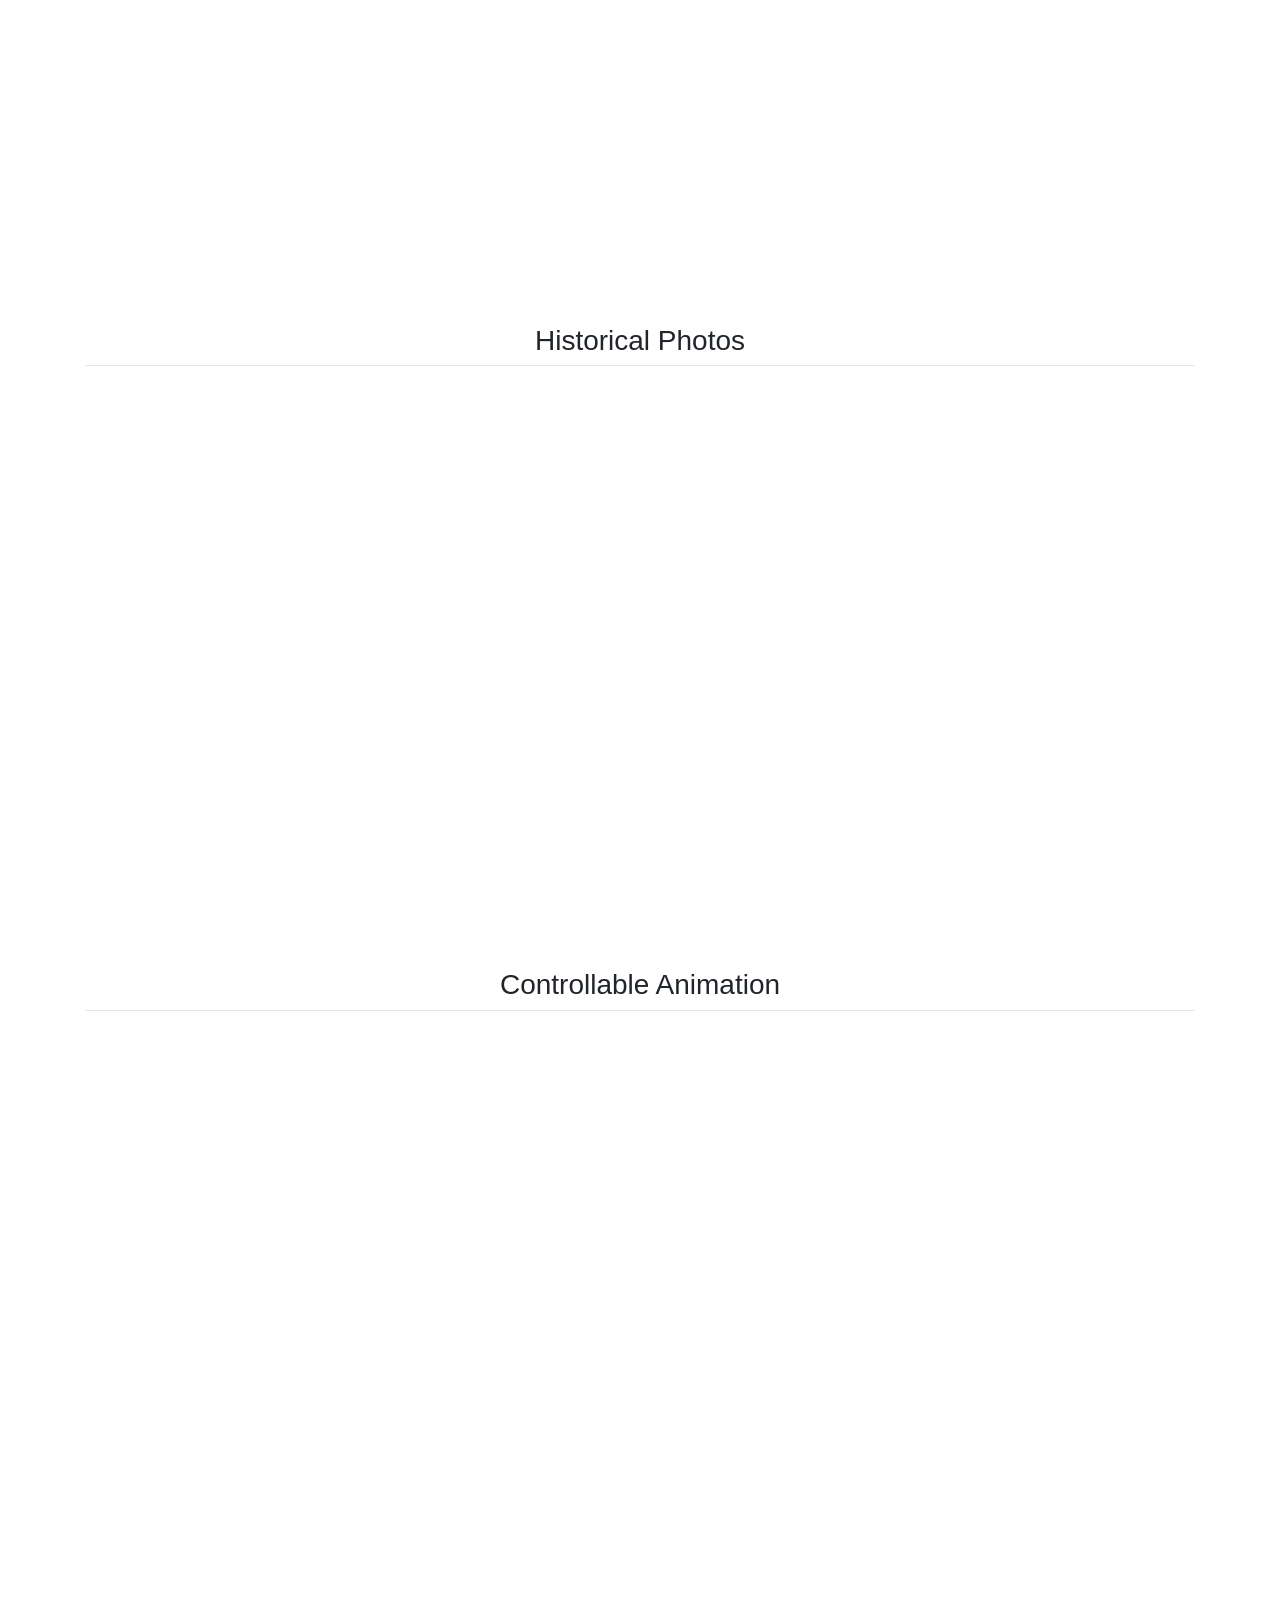
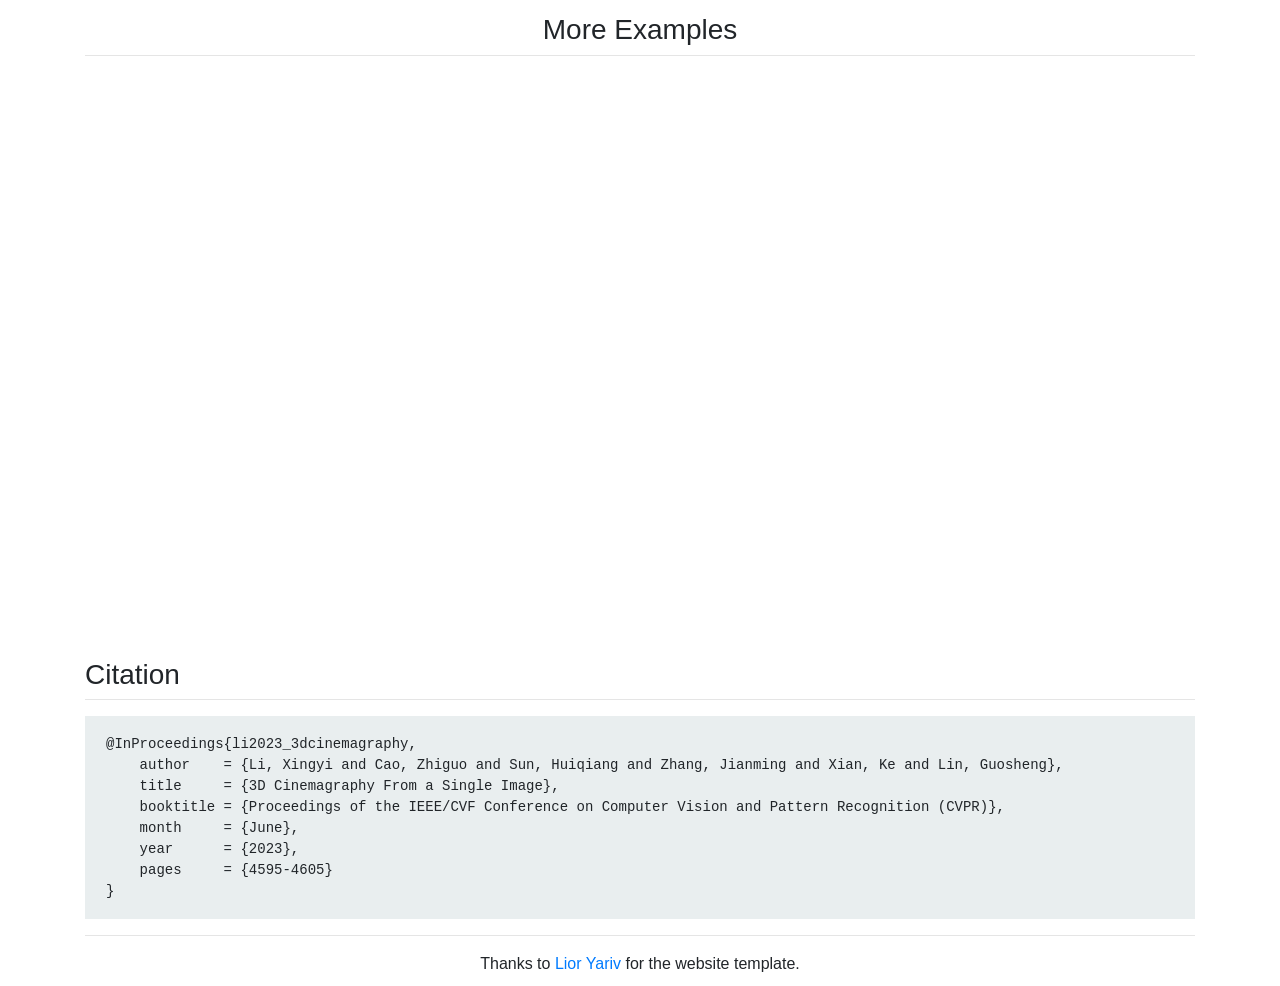
==== commit 7a6f7381: "Update index.html" ====
--- a/3d-cinemagraphy/index.html
+++ b/3d-cinemagraphy/index.html
@@ -21,7 +21,7 @@
             <hr>
             <h6><a href="https://xingyi-li.github.io/" target="_blank">Xingyi Li</a><sup>1,3</sup>, 
                 <a href="http://english.aia.hust.edu.cn/info/1030/1072.htm" target="_blank">Zhiguo Cao</a><sup>1</sup>,
-                Huiqiang Sun</a><sup>1</sup>, 
+                <a href="https://huiqiang-sun.github.io/" target="_blank">Huiqiang Sun</a><sup>1</sup>, 
                 <a href="https://jimmie33.github.io/" target="_blank">Jianming Zhang</a><sup>2</sup>,
                 <a href="https://sites.google.com/site/kexian1991/" target="_blank">Ke Xian</a><sup>3*</sup>, 
                 <a href="https://guosheng.github.io/" target="_blank">Guosheng Lin</a><sup>3</sup></h6>
